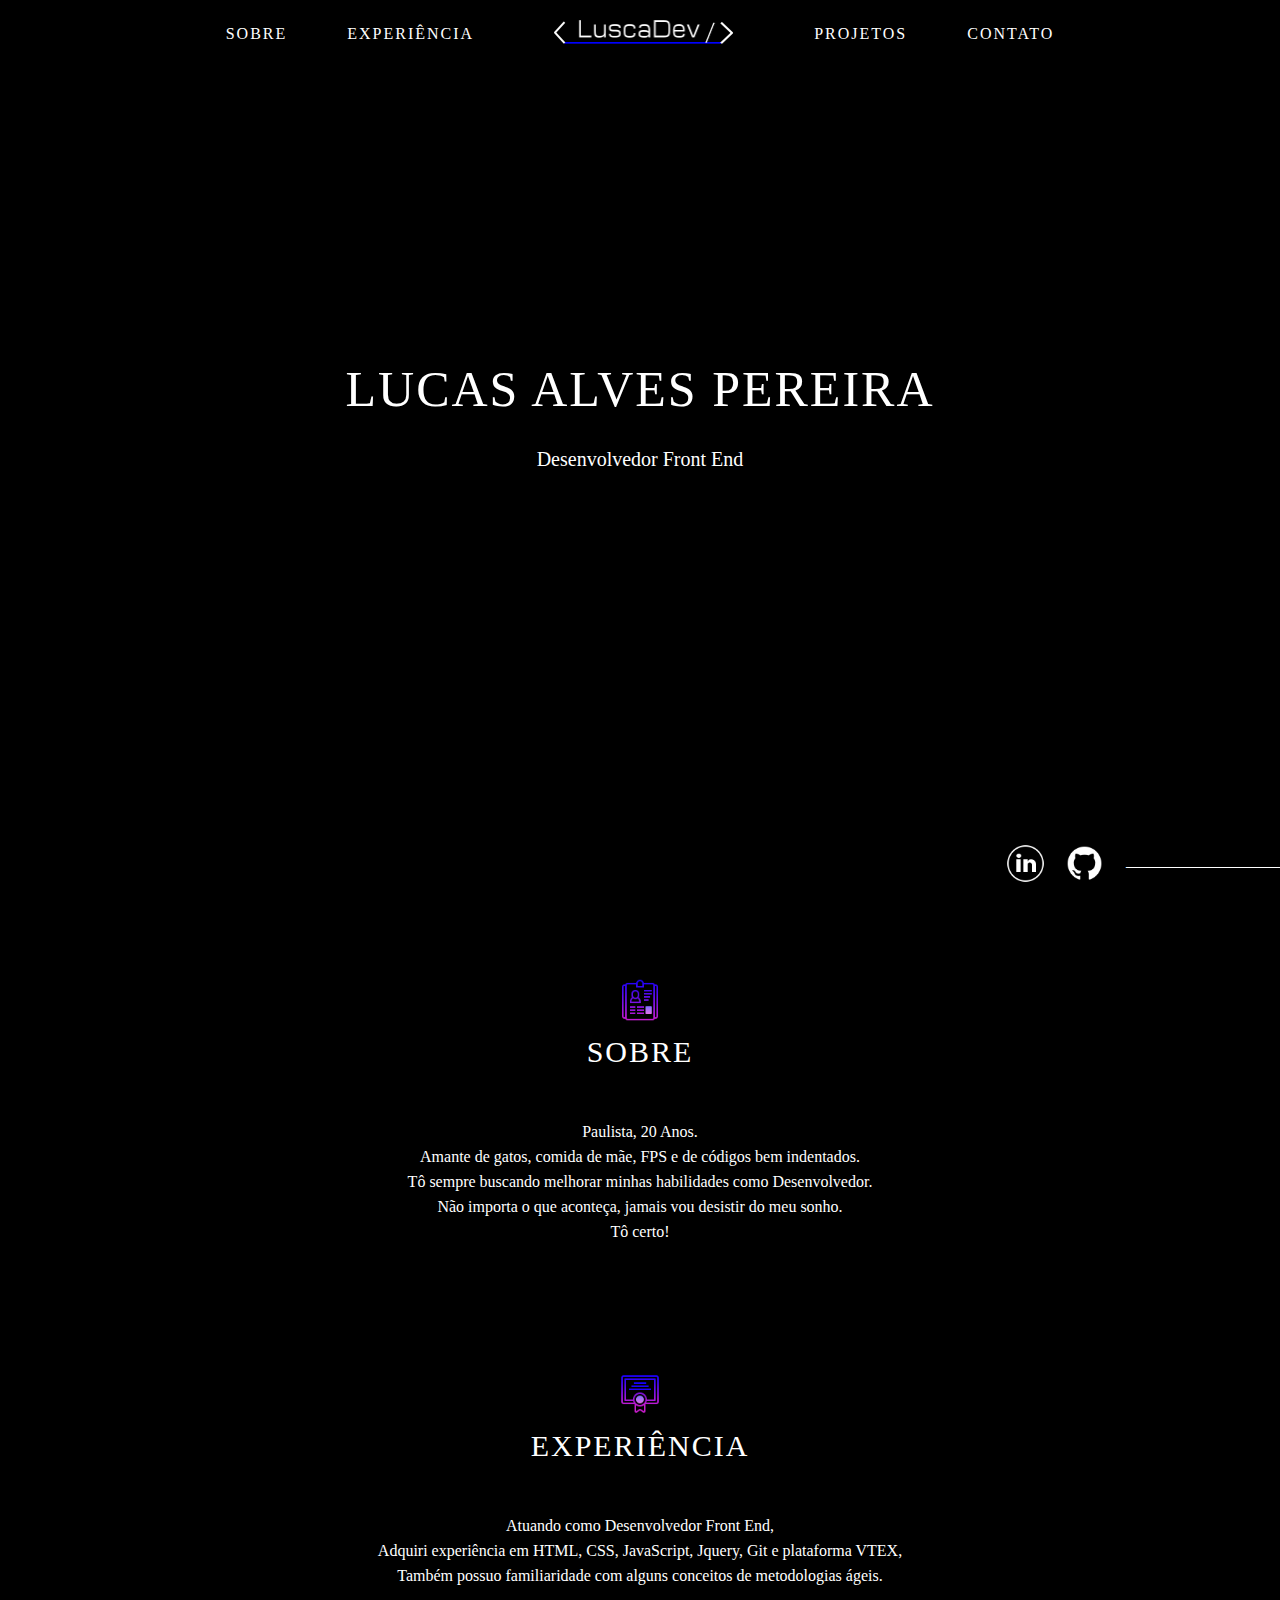
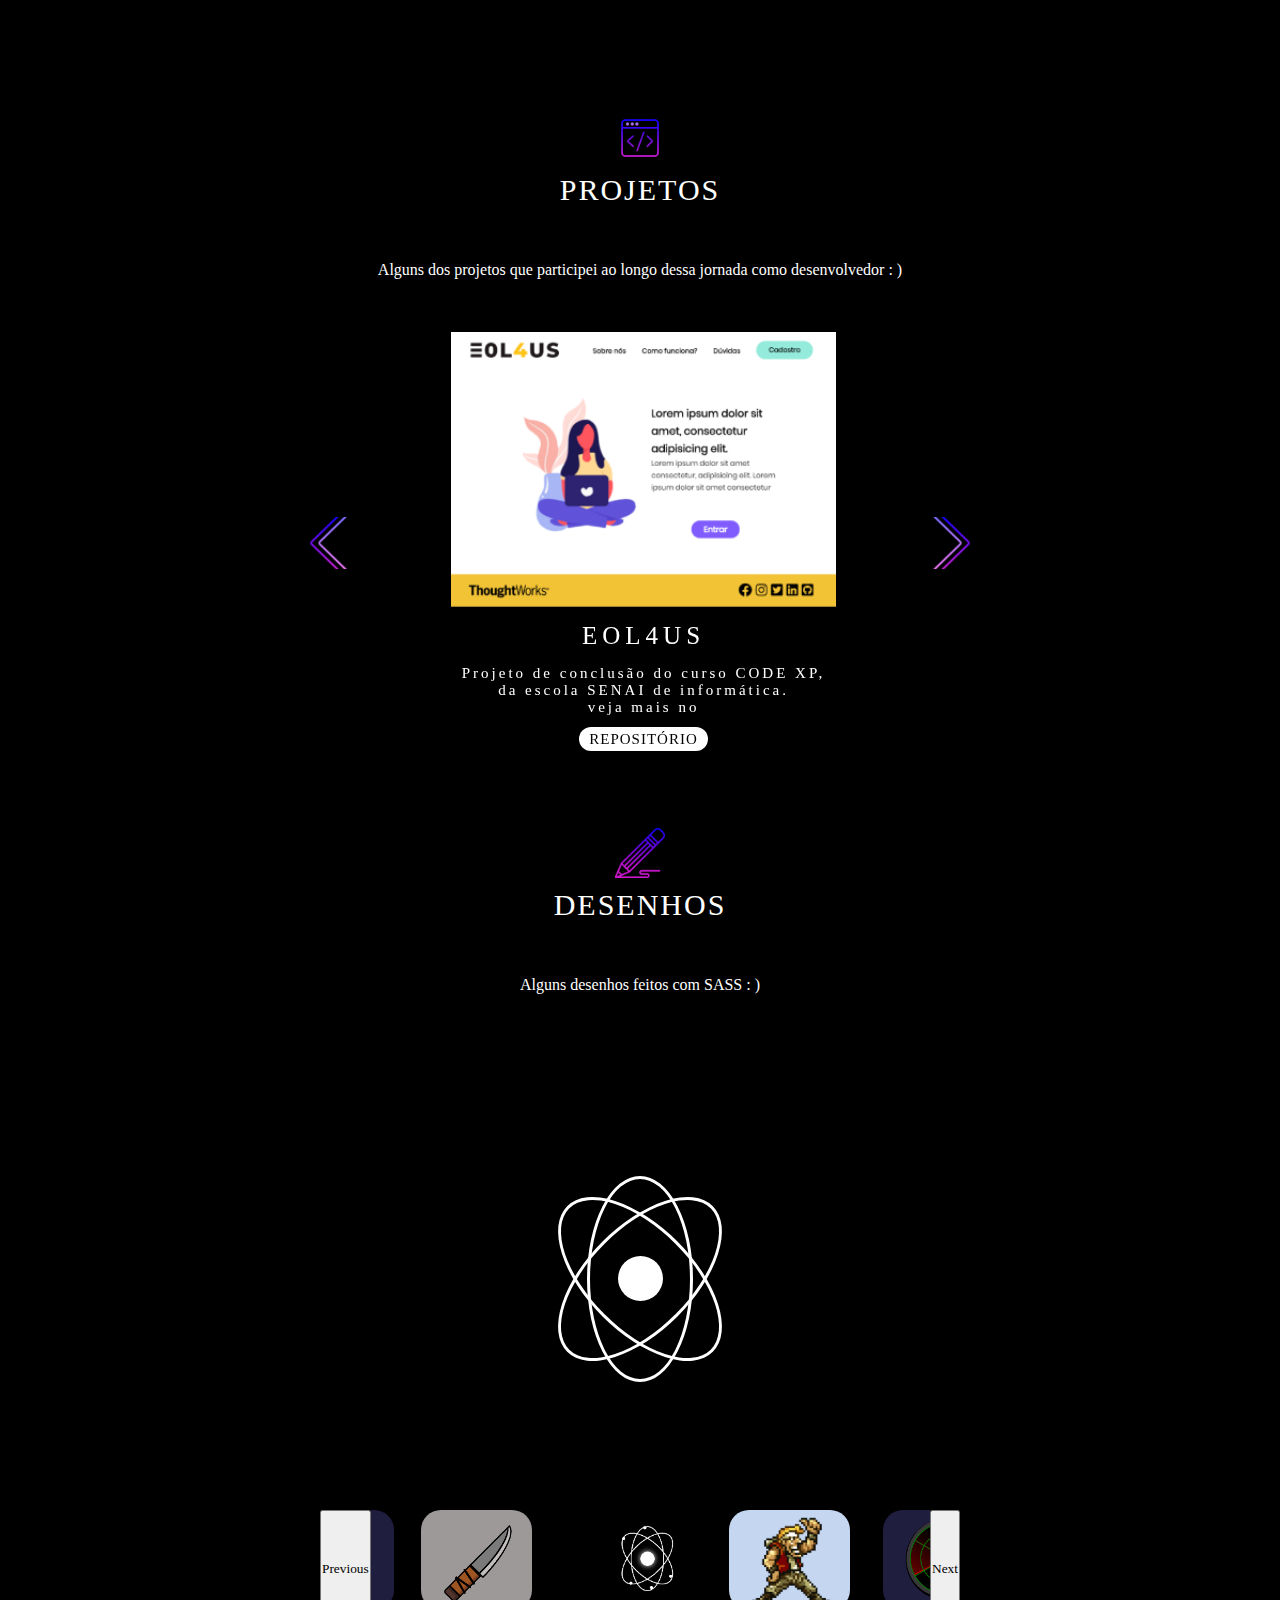
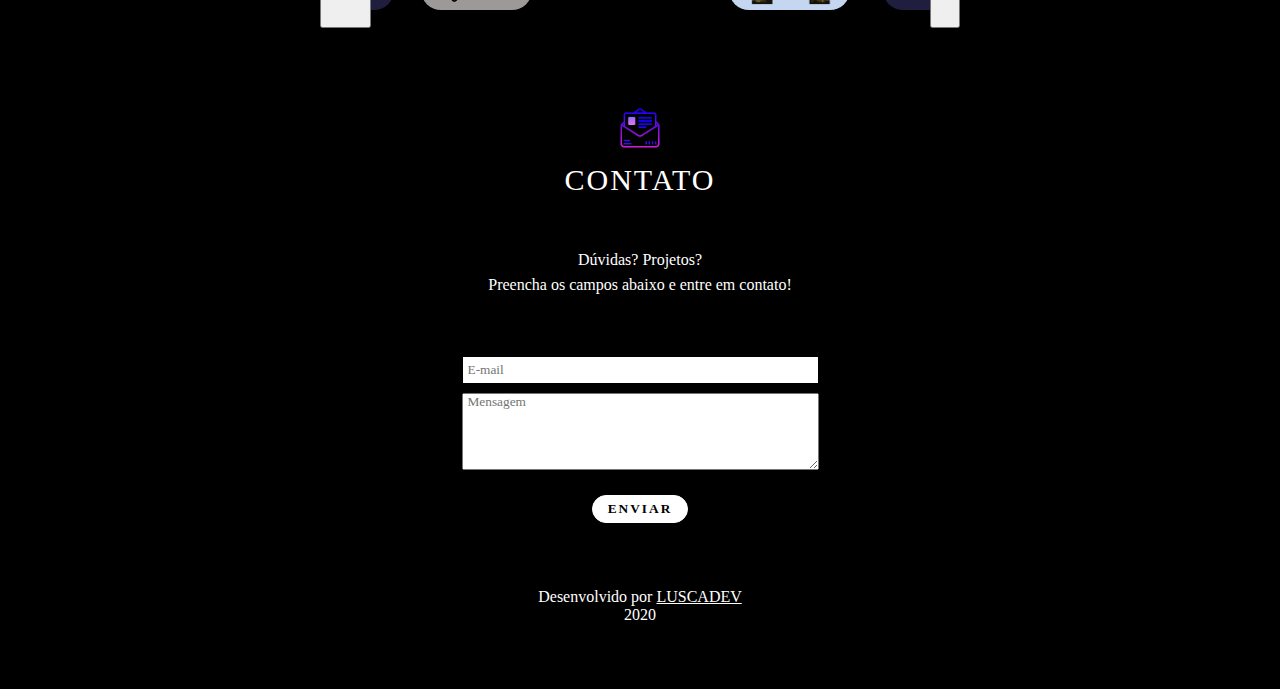
==== index.html @ 90d32cc7 "adding draw" ====
<!DOCTYPE html>
<html lang="pt-br">
<head>
    <meta charset="UTF-8">
    <meta name="viewport" content="width=device-width, initial-scale=1.0">
    <title>Luscadev</title>
    <link rel="stylesheet" type="text/css" href="assets/css/style.css">
    <link rel="stylesheet" type="text/css" href="assets/css/slick.css"/>

</head>
<body>
    <!-- Inicio header -->
    <header class="header">
        <nav class="header-nav">
            <a class="header-nav-text" href="#" onclick="scrollToElement()">sobre</a>
            <a class="header-nav-text" href="#" onclick="scrollToElement()">experiência</a>
            <a href="#"><img class="header-nav-img" src="assets/imgs/logo-LuscaDev.png" alt="logo" onclick="scrollToElement()"></a>
            <a class="header-nav-text" href="#" onclick="scrollToElement()">projetos </a>
            <a class="header-nav-text" href="#" onclick="scrollToElement()">contato</a>
        </nav>
    </header>

    <!-- Inicio main -->
    <section class="main">
        <span id="main-scroll"></span>
        <h1 class="main-title">lucas alves pereira</h1>
        <p class="main-subtitle">Desenvolvedor Front End</p>
        <div class="main-social">
            <a href="https://www.linkedin.com/in/lucas-alves-pereira/" target="_blank"><img class="main-social-icon" src="assets/imgs/icon-linkedin.png" alt=""></a>
            <a href="https://github.com/Luscalvesz" target="_blank"><img class="main-social-icon" src="assets/imgs/icon-github.png" alt=""></a>
        </div>
    </section>

    <!-- Inicio sobre-->
    <section class="sobre">
        <span id="sobre-scroll"></span>
        <img class="sobre-icon" src="assets/imgs/icon-sobre.png" alt="">
        <h3 class="sobre-title">Sobre</h3>
        <p class="sobre-text">Paulista, 20 Anos.<br>
            Amante de gatos, comida de mãe, FPS e de códigos bem indentados.<br>
            Tô sempre buscando melhorar minhas habilidades como Desenvolvedor.<br>
            Não importa o que aconteça, jamais vou desistir do meu sonho.<br>
            Tô certo!
        </p>

        <p class="sobre-html"></p>
        <p class="sobre-css"></p>
        <p class="sobre-javascript"></p>
        <p class="sobre-csgo"></p>
    </section>

    <!-- Inicio experiência-->
    <section class="exp">
        <span id="exp-scroll"></span>
        <img class="exp-icon" src="assets/imgs/icon-diploma.png" alt="">
        <h3 class="exp-title">Experiência</h3>
        <p class="exp-text">
            Atuando como Desenvolvedor Front End,<br>
            Adquiri experiência em HTML, CSS, JavaScript, Jquery, Git e plataforma VTEX,<br> 
            Também possuo familiaridade com alguns conceitos de metodologias ágeis.<br>
             
        </p>
    </section>

    <!-- Inicio projetos-->
    <section class="proj">
        <span id="proj-scroll"></span>
        <img class="proj-icon" src="assets/imgs/icon-projetos.png" alt="">
        <h3 class="proj-title">Projetos</h3>
        <p class="proj-text">
            Alguns dos projetos que participei ao longo dessa jornada como desenvolvedor : )              
        </p>
        <ul class="proj-carousel">
            <li class="proj-carousel-slide">
                <img class="proj-carousel-slide-img" src="assets/imgs/EOL4US.png" alt="">
                <h4 class="proj-carousel-slide-title">EOL4US</h4>
                <p class="proj-carousel-slide-description">
                    Projeto de conclusão do curso CODE XP, <br>
                    da escola SENAI de informática.<br>
                    veja mais no<br>
                    <a href="https://github.com/Luscalvesz/projeto-eol" target="_blank" class="proj-carousel-slide-link">repositório</a>
                </p>
                
            </li>
            <li class="proj-carousel-slide">
                <img class="proj-carousel-slide-img" src="assets/imgs/MIONA.png" alt="">
                <h4 class="proj-carousel-slide-title">MIONA</h4>
                <p class="proj-carousel-slide-description">
                    Uma vitrine,<br> 
                    feita exclsivavente para mostrar os meus gatos :)<br>
                    veja mais no:<br>
                    <a href="https://github.com/Luscalvesz/MIONA" target="_blank" class="proj-carousel-slide-link">repositório</a>
                </p>
                
            </li>

        </ul>
    </section>

    <!-- Inicio desenhos-->
    <section class="draw">
        <span id="draw-scroll"></span>
        <div class="draw-box">
            <img class="draw-box-icon" src="assets/imgs/icon-draw.png" alt="">
            <h3 class="draw-box-title">Desenhos</h3>
            <p class="draw-box-text">Alguns desenhos feitos com SASS : )</p>
        </div>
        
        <ul class="drawBox-carousel">
            <li class="drawBox-carousel-li">
                <div class="atom">
                    <div class="atom-circle one"></div>
                    <div class="atom-circle two"></div>
                    <div class="atom-circle three"></div>
                </div>            
            </li>
            <li class="drawBox-carousel-li"><img src="assets/imgs/drawMarco.png" alt=""></li>
            <li class="drawBox-carousel-li"><img src="assets/imgs/drawRadar.png" alt=""></li>
            <li class="drawBox-carousel-li"><img src="assets/imgs/drawKnife.png" alt=""></li>
        </ul>
        <ul class="draw-carousel">
            <li class="draw-carousel-slide">
                <img class="draw-carousel-slide-img" src="assets/imgs/drawAtomo.png" alt="">
                <h4 class="draw-carousel-slide-title">ATOMO</h4>
            </li>
            <li class="draw-carousel-slide">
                <img class="draw-carousel-slide-img" src="assets/imgs/drawMarco.png" alt="">
                <h4 class="draw-carousel-slide-title">MARCO - Metal Slug</h4>
            </li>
            <li class="draw-carousel-slide">
                <img class="draw-carousel-slide-img" src="assets/imgs/drawRadar.png" alt="">
                <h4 class="draw-carousel-slide-title">RADAR</h4>
            </li>
            <li class="draw-carousel-slide">
                <img class="draw-carousel-slide-img" src="assets/imgs/drawKnife.png" alt="">
                <h4 class="draw-carousel-slide-title">FACA</h4>
            </li>
            

        </ul>
        
    </section>

    <!-- Inicio contato-->
    <section class="ctto">
        <span id="ctto-scroll"></span>
        <img class="ctto-icon" src="assets/imgs/icon-email.png" alt="">
        <h3 class="ctto-title">Contato</h3>
        <p class="ctto-text">
            Dúvidas? Projetos?<br>
            Preencha os campos abaixo e entre em contato! 
        </p>
        <form class="ctto-form" action="">
            <input class="ctto-form-item" type="email" name="email" id="" placeholder="E-mail">
            <textarea class="ctto-form-item-msg" name="msg" id="mensagem" placeholder="Mensagem" ></textarea>
            <input class="ctto-form-item-button" type="submit" value="Enviar">
        </form>
    </section>

    <!-- Inicio footer -->
    <footer class="footer">
        <p class="footer-text">Desenvolvido por <a class="footer-text-link" href="#">Luscadev</a></p>
        <p class="footer-text">2020</p>
    </footer>


    <script type="text/javascript" src="./assets/js/jquery-3.5.1.min.js"></script>
    <script type="text/javascript" src="./assets/js/slick.min.js"></script>
    <script type="text/javascript" src="./assets/js/functions.js"></script>
</body>
</html>
---- assets/css/style.css ----
* {
  padding: 0;
  margin: 0;
  font-family: lato;
}

body {
  background: #000;
}

.header {
  position: fixed;
  width: 100%;
  background: #000;
  z-index: 5;
}

.header-nav {
  padding: 20px 0;
  display: -webkit-box;
  display: -ms-flexbox;
  display: flex;
  -webkit-box-pack: center;
      -ms-flex-pack: center;
          justify-content: center;
}

.header-nav-text {
  color: #fff;
  margin: 0 10px;
  text-transform: uppercase;
  text-decoration: none;
  padding: 5px 20px;
  letter-spacing: 2px;
}

.header-nav-text:hover {
  background-color: #fff;
  color: #000;
  border-radius: 20px;
  -webkit-transition: 0.5s;
  transition: 0.5s;
}

.header-nav-img {
  margin: 0 50px;
}

.main {
  display: -webkit-box;
  display: -ms-flexbox;
  display: flex;
  -webkit-box-orient: vertical;
  -webkit-box-direction: normal;
      -ms-flex-direction: column;
          flex-direction: column;
  -webkit-box-align: center;
      -ms-flex-align: center;
          align-items: center;
  height: 100vh;
  -webkit-box-pack: center;
      -ms-flex-pack: center;
          justify-content: center;
}

.main-social {
  position: absolute;
  bottom: 10px;
  right: 0;
}

.main-social-icon {
  width: 45px;
  margin: 0 5px;
  -webkit-transition: 0.5s;
  transition: 0.5s;
}

.main-social-icon:hover {
  -webkit-transform: scale(1.4);
          transform: scale(1.4);
}

.main-social:after {
  content: "______________________";
  color: white;
  letter-spacing: -1px;
  position: relative;
  bottom: 20px;
  margin-left: 10px;
}

.main-title {
  font-size: 50px;
  color: #fff;
  font-weight: 500;
  text-transform: uppercase;
  letter-spacing: 2px;
  position: relative;
  bottom: 50px;
  cursor: default;
}

.main-subtitle {
  font-size: 20px;
  color: #fff;
  position: relative;
  bottom: 20px;
  cursor: default;
}

.sobre, .exp, .proj, .ctto {
  display: -webkit-box;
  display: -ms-flexbox;
  display: flex;
  -webkit-box-align: center;
      -ms-flex-align: center;
          align-items: center;
  -webkit-box-orient: vertical;
  -webkit-box-direction: normal;
      -ms-flex-direction: column;
          flex-direction: column;
  -webkit-box-pack: center;
      -ms-flex-pack: center;
          justify-content: center;
  margin-top: 75px;
}

.sobre-title, .exp-title, .proj-title, .ctto-title {
  color: #fff;
  font-size: 30px;
  text-transform: uppercase;
  font-weight: 500;
  letter-spacing: 2px;
  -webkit-transition: 0.5s;
  transition: 0.5s;
  cursor: default;
}

.sobre-title:hover, .exp-title:hover, .proj-title:hover, .ctto-title:hover {
  letter-spacing: 10px;
}

.sobre-icon, .exp-icon, .proj-icon, .ctto-icon {
  margin-bottom: 10px;
  width: 50px;
}

.sobre-text, .exp-text, .proj-text, .ctto-text {
  color: #fff;
  text-align: center;
  line-height: 25px;
  margin: 50px 0;
}

.sobre-carousel, .exp-carousel, .proj-carousel, .ctto-carousel {
  width: 50%;
  text-align: -webkit-center;
  -webkit-box-align: center;
      -ms-flex-align: center;
          align-items: center;
}

.sobre-carousel .slick-prev, .exp-carousel .slick-prev, .proj-carousel .slick-prev, .ctto-carousel .slick-prev {
  font-size: 0;
  background: url(../imgs/icon-setaE.png) no-repeat;
  background-position: center;
  height: 65px;
  width: 185px;
  border: none;
  cursor: pointer;
  -webkit-transition: 0.5s;
  transition: 0.5s;
  position: relative;
  right: 10px;
  outline: none;
}

.sobre-carousel .slick-prev:hover, .exp-carousel .slick-prev:hover, .proj-carousel .slick-prev:hover, .ctto-carousel .slick-prev:hover {
  -webkit-transform: scale(1.2);
          transform: scale(1.2);
}

.sobre-carousel .slick-next, .exp-carousel .slick-next, .proj-carousel .slick-next, .ctto-carousel .slick-next {
  font-size: 0;
  background: url(../imgs/icon-setaD.png) no-repeat;
  background-position: center;
  height: 65px;
  width: 185px;
  border: none;
  cursor: pointer;
  -webkit-transition: 0.5s;
  transition: 0.5s;
  position: relative;
  left: 10px;
  outline: none;
}

.sobre-carousel .slick-next:hover, .exp-carousel .slick-next:hover, .proj-carousel .slick-next:hover, .ctto-carousel .slick-next:hover {
  -webkit-transform: scale(1.2);
          transform: scale(1.2);
}

.sobre-carousel-slide-img, .exp-carousel-slide-img, .proj-carousel-slide-img, .ctto-carousel-slide-img {
  height: 275px;
}

.sobre-carousel-slide-title, .exp-carousel-slide-title, .proj-carousel-slide-title, .ctto-carousel-slide-title {
  color: #fff;
  letter-spacing: 5px;
  font-size: 25px;
  margin: 15px 0;
  font-weight: 300;
}

.sobre-carousel-slide-description, .exp-carousel-slide-description, .proj-carousel-slide-description, .ctto-carousel-slide-description {
  color: #fff;
  letter-spacing: 3px;
  font-size: 15px;
  font-weight: 300;
  padding-bottom: 20px;
}

.sobre-carousel-slide-link, .exp-carousel-slide-link, .proj-carousel-slide-link, .ctto-carousel-slide-link {
  margin-top: 15px;
  border: none;
  background: #fff;
  padding: 4px 10px;
  border-radius: 20px;
  text-transform: uppercase;
  letter-spacing: 1px;
  -webkit-transition: 0.5s;
  transition: 0.5s;
  position: relative;
  top: 15px;
  color: #000;
  font-weight: 500;
  outline: none;
  -webkit-text-decoration-line: none;
          text-decoration-line: none;
  cursor: pointer;
}

.sobre-carousel-slide-link:hover, .exp-carousel-slide-link:hover, .proj-carousel-slide-link:hover, .ctto-carousel-slide-link:hover {
  letter-spacing: 3px;
}

.sobre-form, .exp-form, .proj-form, .ctto-form {
  display: -webkit-box;
  display: -ms-flexbox;
  display: flex;
  -webkit-box-orient: vertical;
  -webkit-box-direction: normal;
      -ms-flex-direction: column;
          flex-direction: column;
  -webkit-box-align: center;
      -ms-flex-align: center;
          align-items: center;
}

.sobre-form-item, .exp-form-item, .proj-form-item, .ctto-form-item {
  width: 350px;
  padding: 5px 0 5px 5px;
  margin: 10px 0;
  border: none;
}

.sobre-form-item-msg, .exp-form-item-msg, .proj-form-item-msg, .ctto-form-item-msg {
  width: 350px;
  padding-left: 5px;
  height: 75px;
  margin-bottom: 25px;
}

.sobre-form-item-button, .exp-form-item-button, .proj-form-item-button, .ctto-form-item-button {
  padding: 5px 15px;
  background: #fff;
  border: 1px solid #fff;
  text-transform: uppercase;
  letter-spacing: 2px;
  border-radius: 20px;
  cursor: pointer;
  -webkit-transition: 0.5s;
  transition: 0.5s;
  font-weight: 600;
}

.sobre-form-item-button:hover, .exp-form-item-button:hover, .proj-form-item-button:hover, .ctto-form-item-button:hover {
  letter-spacing: 5px;
}

.footer {
  display: -webkit-box;
  display: -ms-flexbox;
  display: flex;
  -webkit-box-orient: vertical;
  -webkit-box-direction: normal;
      -ms-flex-direction: column;
          flex-direction: column;
  -webkit-box-pack: center;
      -ms-flex-pack: center;
          justify-content: center;
  -webkit-box-align: center;
      -ms-flex-align: center;
          align-items: center;
  padding: 65px 0;
}

.footer-text {
  color: #fff;
}

.footer-text-link {
  color: #fff;
  text-transform: uppercase;
}

::-webkit-scrollbar {
  width: 6px;
}

::-webkit-scrollbar-track {
  background: #000;
}

::-webkit-scrollbar-thumb {
  background: #fff;
  -webkit-transition: 1.5s;
  transition: 1.5s;
  border-radius: 20px;
}

.draw {
  margin-top: 75px;
}

.draw-box {
  display: -webkit-box;
  display: -ms-flexbox;
  display: flex;
  -webkit-box-orient: vertical;
  -webkit-box-direction: normal;
      -ms-flex-direction: column;
          flex-direction: column;
  -webkit-box-pack: center;
      -ms-flex-pack: center;
          justify-content: center;
  -webkit-box-align: center;
      -ms-flex-align: center;
          align-items: center;
}

.draw-box-icon {
  margin-bottom: 10px;
  width: 50px;
}

.draw-box-title {
  color: #fff;
  font-size: 30px;
  text-transform: uppercase;
  font-weight: 500;
  letter-spacing: 2px;
  -webkit-transition: 0.5s;
  transition: 0.5s;
  cursor: default;
}

.draw-box-title:hover {
  letter-spacing: 10px;
}

.draw-box-text {
  color: #fff;
  text-align: center;
  line-height: 25px;
  margin: 50px 0;
}

.draw .drawBox-carousel-li {
  display: -webkit-box !important;
  display: -ms-flexbox !important;
  display: flex !important;
  -webkit-box-pack: center;
      -ms-flex-pack: center;
          justify-content: center;
  -webkit-box-align: center;
      -ms-flex-align: center;
          align-items: center;
  height: auto;
}

.draw-carousel {
  width: 50%;
  margin: 0 auto;
}

.draw-carousel-slide-img {
  height: 100px;
  border-radius: 20px;
}

.draw .atom {
  height: 45px;
  width: 45px;
  position: relative;
  display: -webkit-box;
  display: -ms-flexbox;
  display: flex;
  -webkit-box-pack: center;
      -ms-flex-pack: center;
          justify-content: center;
  -webkit-box-align: center;
      -ms-flex-align: center;
          align-items: center;
  background: white;
  border-radius: 50%;
  -webkit-animation: bounce 2.5s infinite, shine 5s infinite;
          animation: bounce 2.5s infinite, shine 5s infinite;
}

.draw .atom-circle {
  height: 200px;
  width: 100px;
  background: transparent;
  border-radius: 50%;
  border: 3px solid white;
  position: relative;
  display: -webkit-box;
  display: -ms-flexbox;
  display: flex;
  -webkit-box-pack: center;
      -ms-flex-pack: center;
          justify-content: center;
  -webkit-box-align: center;
      -ms-flex-align: center;
          align-items: center;
  position: absolute;
}

.draw .atom .one {
  -webkit-transform: rotate(0deg);
          transform: rotate(0deg);
}

.draw .atom .one::after {
  content: '';
  height: 10px;
  width: 10px;
  background: white;
  border-radius: 50%;
  position: relative;
  -webkit-animation: rotate 0.8s linear infinite;
          animation: rotate 0.8s linear infinite;
}

.draw .atom .one::before {
  content: '';
  height: 10px;
  width: 10px;
  background: white;
  border-radius: 50%;
  position: relative;
  -webkit-animation: rotate 0.7s linear infinite;
          animation: rotate 0.7s linear infinite;
}

.draw .atom .two {
  -webkit-transform: rotate(45deg);
          transform: rotate(45deg);
}

.draw .atom .two::after {
  content: '';
  height: 10px;
  width: 10px;
  background: white;
  border-radius: 50%;
  position: relative;
  -webkit-animation: rotate 0.7s linear infinite;
          animation: rotate 0.7s linear infinite;
}

.draw .atom .three {
  -webkit-transform: rotate(-45deg);
          transform: rotate(-45deg);
}

.draw .atom .three::after {
  content: '';
  height: 10px;
  width: 10px;
  background: white;
  border-radius: 50%;
  position: relative;
  -webkit-animation: rotate 0.8s linear infinite;
          animation: rotate 0.8s linear infinite;
}

.draw .atom .three::before {
  content: '';
  height: 10px;
  width: 10px;
  background: white;
  border-radius: 50%;
  position: relative;
  -webkit-animation: rotate 0.7s linear infinite;
          animation: rotate 0.7s linear infinite;
}

@-webkit-keyframes bounce {
  0% {
    top: 50px;
  }
  50% {
    top: 0;
  }
  100% {
    top: 50px;
  }
}

@keyframes bounce {
  0% {
    top: 50px;
  }
  50% {
    top: 0;
  }
  100% {
    top: 50px;
  }
}

@-webkit-keyframes shine {
  0% {
    -webkit-box-shadow: 0px 0px 8px 0px white;
            box-shadow: 0px 0px 8px 0px white;
  }
  50% {
    -webkit-box-shadow: 0px 0px 20px 0px white;
            box-shadow: 0px 0px 20px 0px white;
  }
  100% {
    -webkit-box-shadow: 0px 0px 8px 0px white;
            box-shadow: 0px 0px 8px 0px white;
  }
}

@keyframes shine {
  0% {
    -webkit-box-shadow: 0px 0px 8px 0px white;
            box-shadow: 0px 0px 8px 0px white;
  }
  50% {
    -webkit-box-shadow: 0px 0px 20px 0px white;
            box-shadow: 0px 0px 20px 0px white;
  }
  100% {
    -webkit-box-shadow: 0px 0px 8px 0px white;
            box-shadow: 0px 0px 8px 0px white;
  }
}

@-webkit-keyframes rotate {
  0% {
    right: -10%;
    top: 50%;
  }
  11% {
    right: -33%;
    top: 39%;
  }
  18% {
    right: -43%;
    top: 28%;
  }
  24% {
    right: -50%;
    top: 10%;
  }
  30% {
    right: -50%;
    top: -10%;
  }
  36% {
    right: -44%;
    top: -27%;
  }
  42% {
    right: -32%;
    top: -39%;
  }
  48% {
    right: -15%;
    top: -49%;
  }
  54% {
    right: 15%;
    top: -49%;
  }
  60% {
    right: 33%;
    top: -39%;
  }
  66% {
    right: 44%;
    top: -27%;
  }
  72% {
    right: 50%;
    top: -10%;
  }
  78% {
    right: 50%;
    top: 10%;
  }
  84% {
    right: 43%;
    top: 28%;
  }
  90% {
    right: 32%;
    top: 39%;
  }
  96% {
    right: 10%;
    top: 50%;
  }
}

@keyframes rotate {
  0% {
    right: -10%;
    top: 50%;
  }
  11% {
    right: -33%;
    top: 39%;
  }
  18% {
    right: -43%;
    top: 28%;
  }
  24% {
    right: -50%;
    top: 10%;
  }
  30% {
    right: -50%;
    top: -10%;
  }
  36% {
    right: -44%;
    top: -27%;
  }
  42% {
    right: -32%;
    top: -39%;
  }
  48% {
    right: -15%;
    top: -49%;
  }
  54% {
    right: 15%;
    top: -49%;
  }
  60% {
    right: 33%;
    top: -39%;
  }
  66% {
    right: 44%;
    top: -27%;
  }
  72% {
    right: 50%;
    top: -10%;
  }
  78% {
    right: 50%;
    top: 10%;
  }
  84% {
    right: 43%;
    top: 28%;
  }
  90% {
    right: 32%;
    top: 39%;
  }
  96% {
    right: 10%;
    top: 50%;
  }
}
/*# sourceMappingURL=style.css.map */
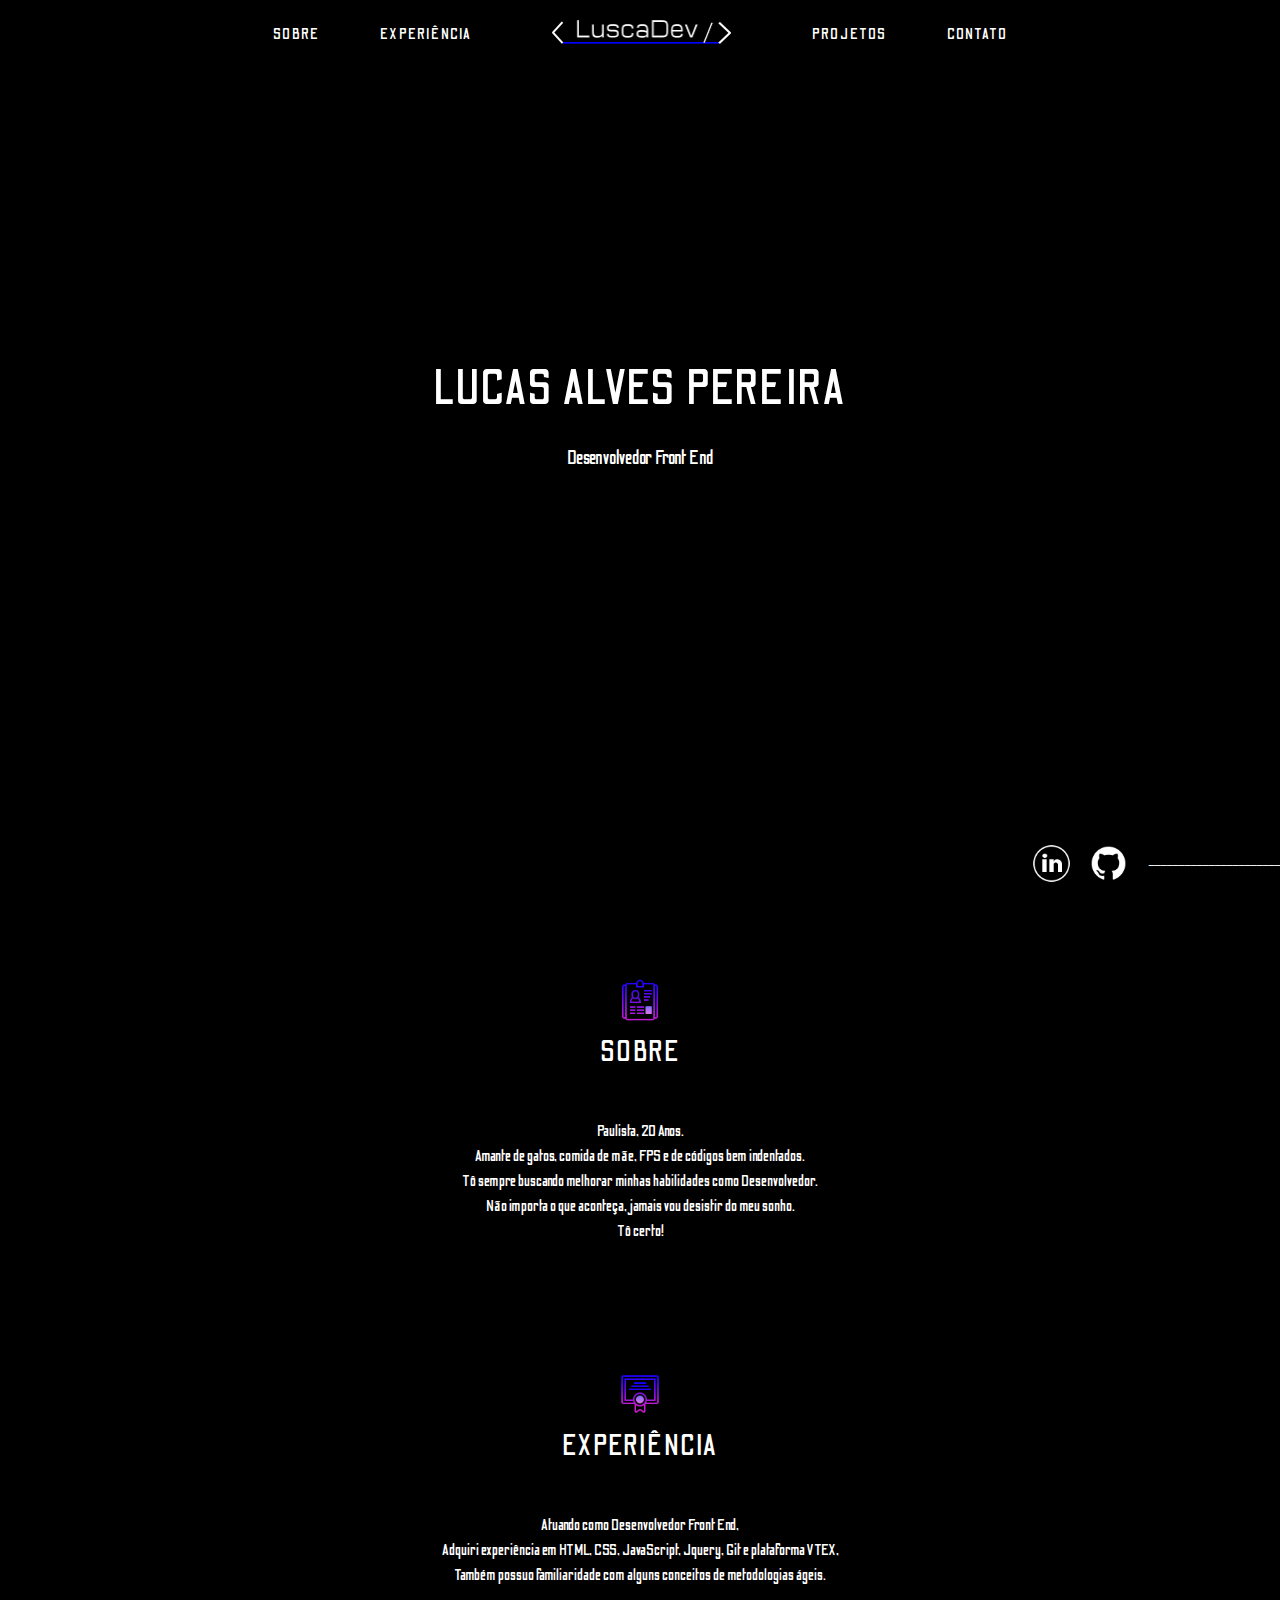
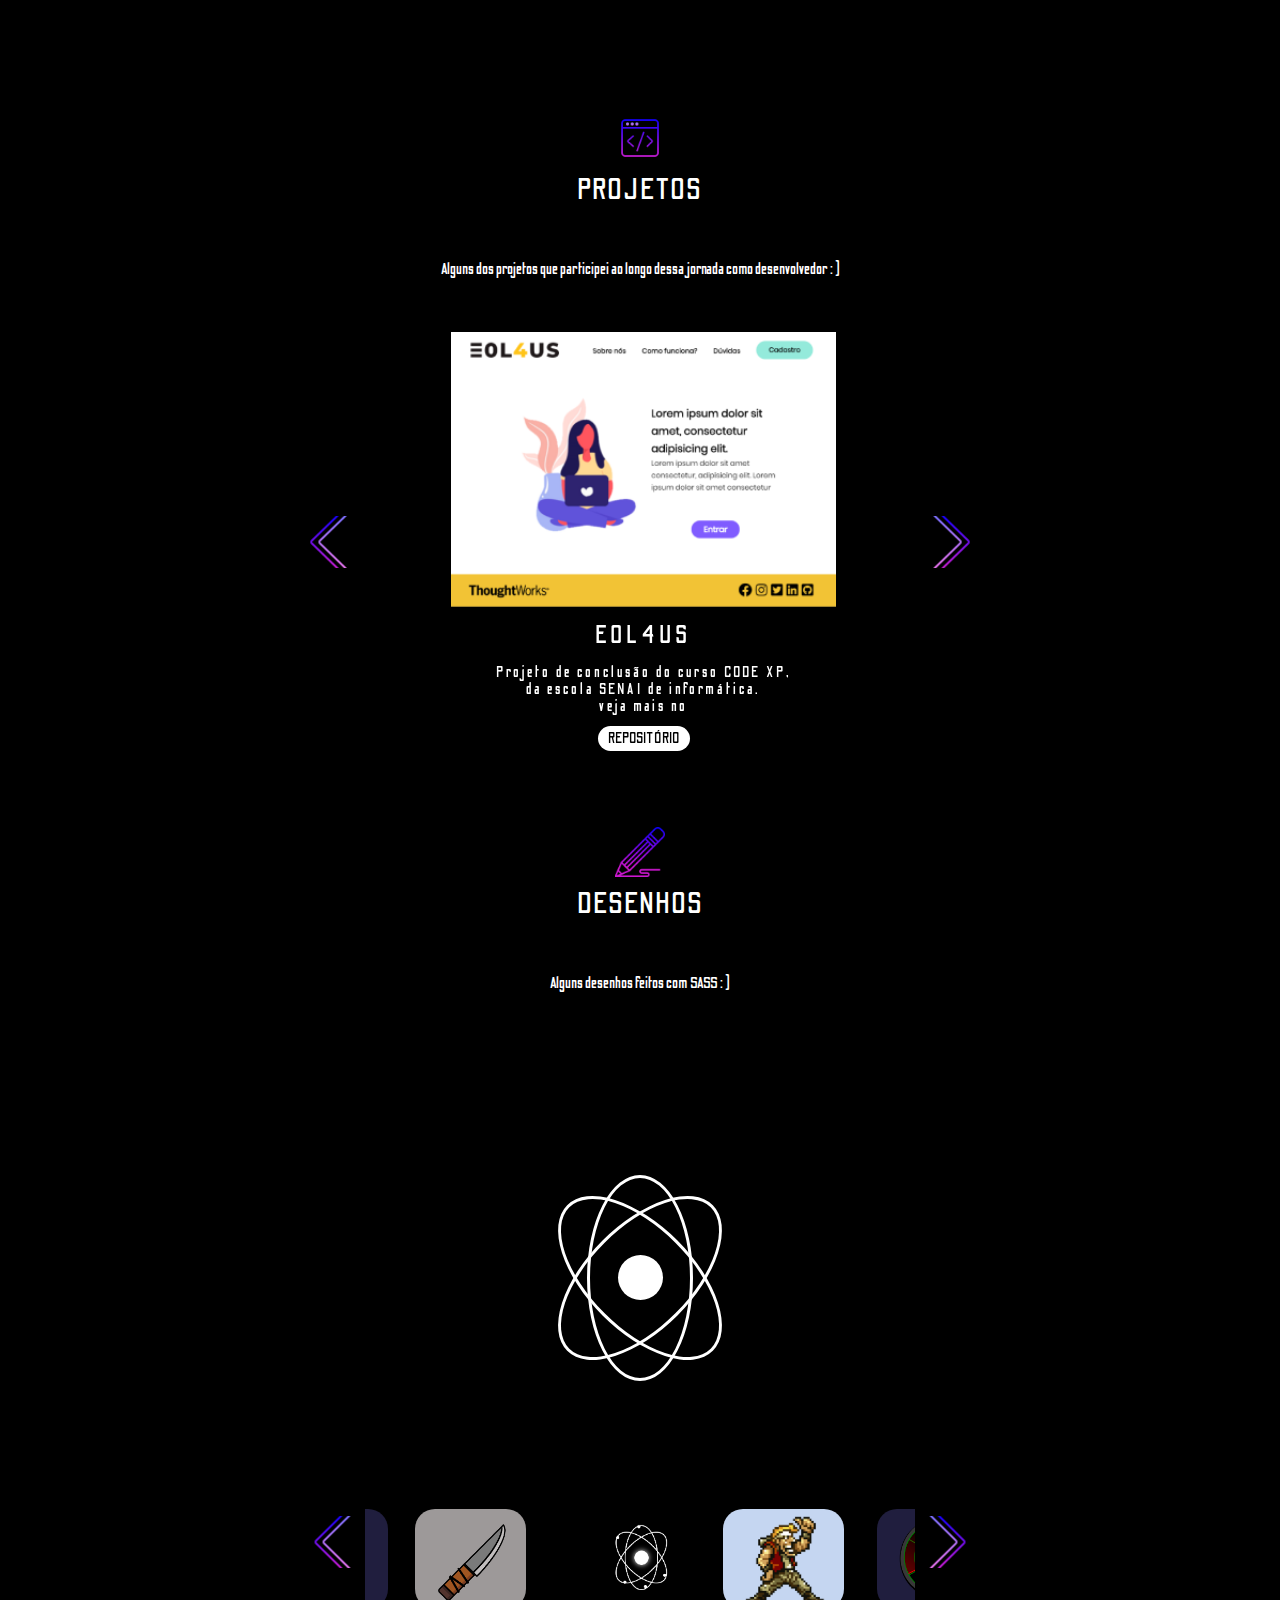
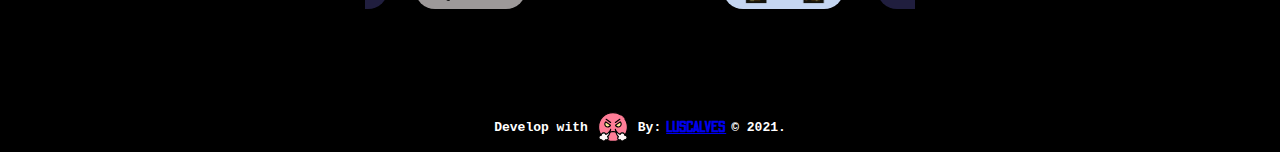
==== commit 99cf2b61: "changing ssome things" ====
--- a/index.html
+++ b/index.html
@@ -6,7 +6,9 @@
     <title>Luscadev</title>
     <link rel="stylesheet" type="text/css" href="assets/css/style.css">
     <link rel="stylesheet" type="text/css" href="assets/css/slick.css"/>
-
+    <link rel="stylesheet" type="text/css" href="assets/css/drawings.css"/>
+    <link rel="preconnect" href="https://fonts.gstatic.com">
+    <link href="https://fonts.googleapis.com/css2?family=Odibee+Sans&display=swap" rel="stylesheet">
 </head>
 <body>
     <!-- Inicio header -->
@@ -98,42 +100,42 @@
     </section>
 
     <!-- Inicio desenhos-->
-    <section class="draw">
-        <span id="draw-scroll"></span>
-        <div class="draw-box">
-            <img class="draw-box-icon" src="assets/imgs/icon-draw.png" alt="">
-            <h3 class="draw-box-title">Desenhos</h3>
-            <p class="draw-box-text">Alguns desenhos feitos com SASS : )</p>
+    <section class="drawings">
+        <span id="drawings-scroll"></span>
+        <div class="drawings-box">
+            <img class="drawings-box-icon" src="assets/imgs/icon-drawings.png" alt="">
+            <h3 class="drawings-box-title">Desenhos</h3>
+            <p class="drawings-box-text">Alguns desenhos feitos com SASS : )</p>
         </div>
         
-        <ul class="drawBox-carousel">
-            <li class="drawBox-carousel-li">
+        <ul class="drawingsBox-carousel">
+            <li class="drawingsBox-carousel-li">
                 <div class="atom">
                     <div class="atom-circle one"></div>
                     <div class="atom-circle two"></div>
                     <div class="atom-circle three"></div>
                 </div>            
             </li>
-            <li class="drawBox-carousel-li"><img src="assets/imgs/drawMarco.png" alt=""></li>
-            <li class="drawBox-carousel-li"><img src="assets/imgs/drawRadar.png" alt=""></li>
-            <li class="drawBox-carousel-li"><img src="assets/imgs/drawKnife.png" alt=""></li>
+            <li class="drawingsBox-carousel-li"><img src="assets/imgs/drawingsMarco.png" alt=""></li>
+            <li class="drawingsBox-carousel-li"><img src="assets/imgs/drawingsRadar.png" alt=""></li>
+            <li class="drawingsBox-carousel-li"><img src="assets/imgs/drawingsKnife.png" alt=""></li>
         </ul>
-        <ul class="draw-carousel">
-            <li class="draw-carousel-slide">
-                <img class="draw-carousel-slide-img" src="assets/imgs/drawAtomo.png" alt="">
-                <h4 class="draw-carousel-slide-title">ATOMO</h4>
+        <ul class="drawings-carousel">
+            <li class="drawings-carousel-slide">
+                <img class="drawings-carousel-slide-img" src="assets/imgs/drawingsAtomo.png" alt="">
+                <h4 class="drawings-carousel-slide-title">ATOMO</h4>
             </li>
-            <li class="draw-carousel-slide">
-                <img class="draw-carousel-slide-img" src="assets/imgs/drawMarco.png" alt="">
-                <h4 class="draw-carousel-slide-title">MARCO - Metal Slug</h4>
+            <li class="drawings-carousel-slide">
+                <img class="drawings-carousel-slide-img" src="assets/imgs/drawingsMarco.png" alt="">
+                <h4 class="drawings-carousel-slide-title">MARCO - Metal Slug</h4>
             </li>
-            <li class="draw-carousel-slide">
-                <img class="draw-carousel-slide-img" src="assets/imgs/drawRadar.png" alt="">
-                <h4 class="draw-carousel-slide-title">RADAR</h4>
+            <li class="drawings-carousel-slide">
+                <img class="drawings-carousel-slide-img" src="assets/imgs/drawingsRadar.png" alt="">
+                <h4 class="drawings-carousel-slide-title">RADAR</h4>
             </li>
-            <li class="draw-carousel-slide">
-                <img class="draw-carousel-slide-img" src="assets/imgs/drawKnife.png" alt="">
-                <h4 class="draw-carousel-slide-title">FACA</h4>
+            <li class="drawings-carousel-slide">
+                <img class="drawings-carousel-slide-img" src="assets/imgs/drawingsKnife.png" alt="">
+                <h4 class="drawings-carousel-slide-title">FACA</h4>
             </li>
             
 
@@ -142,7 +144,7 @@
     </section>
 
     <!-- Inicio contato-->
-    <section class="ctto">
+    <!-- <section class="ctto">
         <span id="ctto-scroll"></span>
         <img class="ctto-icon" src="assets/imgs/icon-email.png" alt="">
         <h3 class="ctto-title">Contato</h3>
@@ -155,13 +157,13 @@
             <textarea class="ctto-form-item-msg" name="msg" id="mensagem" placeholder="Mensagem" ></textarea>
             <input class="ctto-form-item-button" type="submit" value="Enviar">
         </form>
-    </section>
+    </section> -->
 
     <!-- Inicio footer -->
     <footer class="footer">
-        <p class="footer-text">Desenvolvido por <a class="footer-text-link" href="#">Luscadev</a></p>
-        <p class="footer-text">2020</p>
-    </footer>
+        <h4 class="footer-dev">Develop with <img class="footer-dev-img" src="./assets/imgs/angry.svg">By: <a target="_blank"
+            href="https://github.com/Luscalvesz">LUSCALVES</a> © 2021.</h4>
+      </footer>
 
 
     <script type="text/javascript" src="./assets/js/jquery-3.5.1.min.js"></script>
--- a/assets/css/style.css
+++ b/assets/css/style.css
@@ -1,7 +1,7 @@
 * {
   padding: 0;
   margin: 0;
-  font-family: lato;
+  font-family: 'Odibee Sans', cursive;
 }
 
 body {
@@ -293,26 +293,36 @@
   display: -webkit-box;
   display: -ms-flexbox;
   display: flex;
-  -webkit-box-orient: vertical;
-  -webkit-box-direction: normal;
-      -ms-flex-direction: column;
-          flex-direction: column;
   -webkit-box-pack: center;
       -ms-flex-pack: center;
           justify-content: center;
-  -webkit-box-align: center;
-      -ms-flex-align: center;
-          align-items: center;
-  padding: 65px 0;
-}
-
-.footer-text {
-  color: #fff;
-}
-
-.footer-text-link {
-  color: #fff;
-  text-transform: uppercase;
+  margin-top: 10px;
+  -webkit-box-align: center;
+      -ms-flex-align: center;
+          align-items: center;
+  background: black;
+  width: 100%;
+  padding: 10px 0;
+}
+
+.footer-dev {
+  color: white;
+  display: -webkit-box;
+  display: -ms-flexbox;
+  display: flex;
+  -webkit-box-align: center;
+      -ms-flex-align: center;
+          align-items: center;
+  font-family: monospace;
+}
+
+.footer-dev-img {
+  width: 30px;
+  margin: 0 10px;
+}
+
+.footer-dev a {
+  margin: 0 5px;
 }
 
 ::-webkit-scrollbar {
@@ -329,370 +339,4 @@
   transition: 1.5s;
   border-radius: 20px;
 }
-
-.draw {
-  margin-top: 75px;
-}
-
-.draw-box {
-  display: -webkit-box;
-  display: -ms-flexbox;
-  display: flex;
-  -webkit-box-orient: vertical;
-  -webkit-box-direction: normal;
-      -ms-flex-direction: column;
-          flex-direction: column;
-  -webkit-box-pack: center;
-      -ms-flex-pack: center;
-          justify-content: center;
-  -webkit-box-align: center;
-      -ms-flex-align: center;
-          align-items: center;
-}
-
-.draw-box-icon {
-  margin-bottom: 10px;
-  width: 50px;
-}
-
-.draw-box-title {
-  color: #fff;
-  font-size: 30px;
-  text-transform: uppercase;
-  font-weight: 500;
-  letter-spacing: 2px;
-  -webkit-transition: 0.5s;
-  transition: 0.5s;
-  cursor: default;
-}
-
-.draw-box-title:hover {
-  letter-spacing: 10px;
-}
-
-.draw-box-text {
-  color: #fff;
-  text-align: center;
-  line-height: 25px;
-  margin: 50px 0;
-}
-
-.draw .drawBox-carousel-li {
-  display: -webkit-box !important;
-  display: -ms-flexbox !important;
-  display: flex !important;
-  -webkit-box-pack: center;
-      -ms-flex-pack: center;
-          justify-content: center;
-  -webkit-box-align: center;
-      -ms-flex-align: center;
-          align-items: center;
-  height: auto;
-}
-
-.draw-carousel {
-  width: 50%;
-  margin: 0 auto;
-}
-
-.draw-carousel-slide-img {
-  height: 100px;
-  border-radius: 20px;
-}
-
-.draw .atom {
-  height: 45px;
-  width: 45px;
-  position: relative;
-  display: -webkit-box;
-  display: -ms-flexbox;
-  display: flex;
-  -webkit-box-pack: center;
-      -ms-flex-pack: center;
-          justify-content: center;
-  -webkit-box-align: center;
-      -ms-flex-align: center;
-          align-items: center;
-  background: white;
-  border-radius: 50%;
-  -webkit-animation: bounce 2.5s infinite, shine 5s infinite;
-          animation: bounce 2.5s infinite, shine 5s infinite;
-}
-
-.draw .atom-circle {
-  height: 200px;
-  width: 100px;
-  background: transparent;
-  border-radius: 50%;
-  border: 3px solid white;
-  position: relative;
-  display: -webkit-box;
-  display: -ms-flexbox;
-  display: flex;
-  -webkit-box-pack: center;
-      -ms-flex-pack: center;
-          justify-content: center;
-  -webkit-box-align: center;
-      -ms-flex-align: center;
-          align-items: center;
-  position: absolute;
-}
-
-.draw .atom .one {
-  -webkit-transform: rotate(0deg);
-          transform: rotate(0deg);
-}
-
-.draw .atom .one::after {
-  content: '';
-  height: 10px;
-  width: 10px;
-  background: white;
-  border-radius: 50%;
-  position: relative;
-  -webkit-animation: rotate 0.8s linear infinite;
-          animation: rotate 0.8s linear infinite;
-}
-
-.draw .atom .one::before {
-  content: '';
-  height: 10px;
-  width: 10px;
-  background: white;
-  border-radius: 50%;
-  position: relative;
-  -webkit-animation: rotate 0.7s linear infinite;
-          animation: rotate 0.7s linear infinite;
-}
-
-.draw .atom .two {
-  -webkit-transform: rotate(45deg);
-          transform: rotate(45deg);
-}
-
-.draw .atom .two::after {
-  content: '';
-  height: 10px;
-  width: 10px;
-  background: white;
-  border-radius: 50%;
-  position: relative;
-  -webkit-animation: rotate 0.7s linear infinite;
-          animation: rotate 0.7s linear infinite;
-}
-
-.draw .atom .three {
-  -webkit-transform: rotate(-45deg);
-          transform: rotate(-45deg);
-}
-
-.draw .atom .three::after {
-  content: '';
-  height: 10px;
-  width: 10px;
-  background: white;
-  border-radius: 50%;
-  position: relative;
-  -webkit-animation: rotate 0.8s linear infinite;
-          animation: rotate 0.8s linear infinite;
-}
-
-.draw .atom .three::before {
-  content: '';
-  height: 10px;
-  width: 10px;
-  background: white;
-  border-radius: 50%;
-  position: relative;
-  -webkit-animation: rotate 0.7s linear infinite;
-          animation: rotate 0.7s linear infinite;
-}
-
-@-webkit-keyframes bounce {
-  0% {
-    top: 50px;
-  }
-  50% {
-    top: 0;
-  }
-  100% {
-    top: 50px;
-  }
-}
-
-@keyframes bounce {
-  0% {
-    top: 50px;
-  }
-  50% {
-    top: 0;
-  }
-  100% {
-    top: 50px;
-  }
-}
-
-@-webkit-keyframes shine {
-  0% {
-    -webkit-box-shadow: 0px 0px 8px 0px white;
-            box-shadow: 0px 0px 8px 0px white;
-  }
-  50% {
-    -webkit-box-shadow: 0px 0px 20px 0px white;
-            box-shadow: 0px 0px 20px 0px white;
-  }
-  100% {
-    -webkit-box-shadow: 0px 0px 8px 0px white;
-            box-shadow: 0px 0px 8px 0px white;
-  }
-}
-
-@keyframes shine {
-  0% {
-    -webkit-box-shadow: 0px 0px 8px 0px white;
-            box-shadow: 0px 0px 8px 0px white;
-  }
-  50% {
-    -webkit-box-shadow: 0px 0px 20px 0px white;
-            box-shadow: 0px 0px 20px 0px white;
-  }
-  100% {
-    -webkit-box-shadow: 0px 0px 8px 0px white;
-            box-shadow: 0px 0px 8px 0px white;
-  }
-}
-
-@-webkit-keyframes rotate {
-  0% {
-    right: -10%;
-    top: 50%;
-  }
-  11% {
-    right: -33%;
-    top: 39%;
-  }
-  18% {
-    right: -43%;
-    top: 28%;
-  }
-  24% {
-    right: -50%;
-    top: 10%;
-  }
-  30% {
-    right: -50%;
-    top: -10%;
-  }
-  36% {
-    right: -44%;
-    top: -27%;
-  }
-  42% {
-    right: -32%;
-    top: -39%;
-  }
-  48% {
-    right: -15%;
-    top: -49%;
-  }
-  54% {
-    right: 15%;
-    top: -49%;
-  }
-  60% {
-    right: 33%;
-    top: -39%;
-  }
-  66% {
-    right: 44%;
-    top: -27%;
-  }
-  72% {
-    right: 50%;
-    top: -10%;
-  }
-  78% {
-    right: 50%;
-    top: 10%;
-  }
-  84% {
-    right: 43%;
-    top: 28%;
-  }
-  90% {
-    right: 32%;
-    top: 39%;
-  }
-  96% {
-    right: 10%;
-    top: 50%;
-  }
-}
-
-@keyframes rotate {
-  0% {
-    right: -10%;
-    top: 50%;
-  }
-  11% {
-    right: -33%;
-    top: 39%;
-  }
-  18% {
-    right: -43%;
-    top: 28%;
-  }
-  24% {
-    right: -50%;
-    top: 10%;
-  }
-  30% {
-    right: -50%;
-    top: -10%;
-  }
-  36% {
-    right: -44%;
-    top: -27%;
-  }
-  42% {
-    right: -32%;
-    top: -39%;
-  }
-  48% {
-    right: -15%;
-    top: -49%;
-  }
-  54% {
-    right: 15%;
-    top: -49%;
-  }
-  60% {
-    right: 33%;
-    top: -39%;
-  }
-  66% {
-    right: 44%;
-    top: -27%;
-  }
-  72% {
-    right: 50%;
-    top: -10%;
-  }
-  78% {
-    right: 50%;
-    top: 10%;
-  }
-  84% {
-    right: 43%;
-    top: 28%;
-  }
-  90% {
-    right: 32%;
-    top: 39%;
-  }
-  96% {
-    right: 10%;
-    top: 50%;
-  }
-}
 /*# sourceMappingURL=style.css.map */--- a/assets/css/drawings.css
+++ b/assets/css/drawings.css
@@ -0,0 +1,410 @@
+.drawings {
+  margin: 75px 0;
+}
+
+.drawings-box {
+  display: -webkit-box;
+  display: -ms-flexbox;
+  display: flex;
+  -webkit-box-orient: vertical;
+  -webkit-box-direction: normal;
+      -ms-flex-direction: column;
+          flex-direction: column;
+  -webkit-box-pack: center;
+      -ms-flex-pack: center;
+          justify-content: center;
+  -webkit-box-align: center;
+      -ms-flex-align: center;
+          align-items: center;
+}
+
+.drawings-box-icon {
+  margin-bottom: 10px;
+  width: 50px;
+}
+
+.drawings-box-title {
+  color: #fff;
+  font-size: 30px;
+  text-transform: uppercase;
+  font-weight: 500;
+  letter-spacing: 2px;
+  -webkit-transition: 0.5s;
+  transition: 0.5s;
+  cursor: default;
+}
+
+.drawings-box-title:hover {
+  letter-spacing: 10px;
+}
+
+.drawings-box-text {
+  color: #fff;
+  text-align: center;
+  line-height: 25px;
+  margin: 50px 0;
+}
+
+.drawings .drawingsBox-carousel-li {
+  display: -webkit-box !important;
+  display: -ms-flexbox !important;
+  display: flex !important;
+  -webkit-box-pack: center;
+      -ms-flex-pack: center;
+          justify-content: center;
+  -webkit-box-align: center;
+      -ms-flex-align: center;
+          align-items: center;
+  height: auto;
+}
+
+.drawings .drawingsBox-carousel-li-slide-img {
+  border-radius: 20px;
+}
+
+.drawings-carousel {
+  width: 50%;
+  margin: 0 auto;
+}
+
+.drawings-carousel-slide-img {
+  height: 100px;
+  border-radius: 20px;
+}
+
+.drawings-carousel .slick-prev {
+  font-size: 0;
+  background: url(../imgs/icon-setaE.png) no-repeat;
+  background-position: center;
+  height: 65px;
+  width: 185px;
+  border: none;
+  cursor: pointer;
+  -webkit-transition: 0.5s;
+  transition: 0.5s;
+  position: relative;
+  right: 10px;
+  outline: none;
+}
+
+.drawings-carousel .slick-prev:hover {
+  -webkit-transform: scale(1.2);
+          transform: scale(1.2);
+}
+
+.drawings-carousel .slick-next {
+  font-size: 0;
+  background: url(../imgs/icon-setaD.png) no-repeat;
+  background-position: center;
+  height: 65px;
+  width: 185px;
+  border: none;
+  cursor: pointer;
+  -webkit-transition: 0.5s;
+  transition: 0.5s;
+  position: relative;
+  left: 10px;
+  outline: none;
+}
+
+.drawings-carousel .slick-next:hover {
+  -webkit-transform: scale(1.2);
+          transform: scale(1.2);
+}
+
+.drawings .atom {
+  height: 45px;
+  width: 45px;
+  position: relative;
+  display: -webkit-box;
+  display: -ms-flexbox;
+  display: flex;
+  -webkit-box-pack: center;
+      -ms-flex-pack: center;
+          justify-content: center;
+  -webkit-box-align: center;
+      -ms-flex-align: center;
+          align-items: center;
+  background: white;
+  border-radius: 50%;
+  -webkit-animation: bounce 2.5s infinite, shine 5s infinite;
+          animation: bounce 2.5s infinite, shine 5s infinite;
+}
+
+.drawings .atom-circle {
+  height: 200px;
+  width: 100px;
+  background: transparent;
+  border-radius: 50%;
+  border: 3px solid white;
+  position: relative;
+  display: -webkit-box;
+  display: -ms-flexbox;
+  display: flex;
+  -webkit-box-pack: center;
+      -ms-flex-pack: center;
+          justify-content: center;
+  -webkit-box-align: center;
+      -ms-flex-align: center;
+          align-items: center;
+  position: absolute;
+}
+
+.drawings .atom .one {
+  -webkit-transform: rotate(0deg);
+          transform: rotate(0deg);
+}
+
+.drawings .atom .one::after {
+  content: '';
+  height: 10px;
+  width: 10px;
+  background: white;
+  border-radius: 50%;
+  position: relative;
+  -webkit-animation: rotate 0.8s linear infinite;
+          animation: rotate 0.8s linear infinite;
+}
+
+.drawings .atom .one::before {
+  content: '';
+  height: 10px;
+  width: 10px;
+  background: white;
+  border-radius: 50%;
+  position: relative;
+  -webkit-animation: rotate 0.7s linear infinite;
+          animation: rotate 0.7s linear infinite;
+}
+
+.drawings .atom .two {
+  -webkit-transform: rotate(45deg);
+          transform: rotate(45deg);
+}
+
+.drawings .atom .two::after {
+  content: '';
+  height: 10px;
+  width: 10px;
+  background: white;
+  border-radius: 50%;
+  position: relative;
+  -webkit-animation: rotate 0.7s linear infinite;
+          animation: rotate 0.7s linear infinite;
+}
+
+.drawings .atom .three {
+  -webkit-transform: rotate(-45deg);
+          transform: rotate(-45deg);
+}
+
+.drawings .atom .three::after {
+  content: '';
+  height: 10px;
+  width: 10px;
+  background: white;
+  border-radius: 50%;
+  position: relative;
+  -webkit-animation: rotate 0.8s linear infinite;
+          animation: rotate 0.8s linear infinite;
+}
+
+.drawings .atom .three::before {
+  content: '';
+  height: 10px;
+  width: 10px;
+  background: white;
+  border-radius: 50%;
+  position: relative;
+  -webkit-animation: rotate 0.7s linear infinite;
+          animation: rotate 0.7s linear infinite;
+}
+
+@-webkit-keyframes bounce {
+  0% {
+    top: 50px;
+  }
+  50% {
+    top: 0;
+  }
+  100% {
+    top: 50px;
+  }
+}
+
+@keyframes bounce {
+  0% {
+    top: 50px;
+  }
+  50% {
+    top: 0;
+  }
+  100% {
+    top: 50px;
+  }
+}
+
+@-webkit-keyframes shine {
+  0% {
+    -webkit-box-shadow: 0px 0px 8px 0px white;
+            box-shadow: 0px 0px 8px 0px white;
+  }
+  50% {
+    -webkit-box-shadow: 0px 0px 20px 0px white;
+            box-shadow: 0px 0px 20px 0px white;
+  }
+  100% {
+    -webkit-box-shadow: 0px 0px 8px 0px white;
+            box-shadow: 0px 0px 8px 0px white;
+  }
+}
+
+@keyframes shine {
+  0% {
+    -webkit-box-shadow: 0px 0px 8px 0px white;
+            box-shadow: 0px 0px 8px 0px white;
+  }
+  50% {
+    -webkit-box-shadow: 0px 0px 20px 0px white;
+            box-shadow: 0px 0px 20px 0px white;
+  }
+  100% {
+    -webkit-box-shadow: 0px 0px 8px 0px white;
+            box-shadow: 0px 0px 8px 0px white;
+  }
+}
+
+@-webkit-keyframes rotate {
+  0% {
+    right: -10%;
+    top: 50%;
+  }
+  11% {
+    right: -33%;
+    top: 39%;
+  }
+  18% {
+    right: -43%;
+    top: 28%;
+  }
+  24% {
+    right: -50%;
+    top: 10%;
+  }
+  30% {
+    right: -50%;
+    top: -10%;
+  }
+  36% {
+    right: -44%;
+    top: -27%;
+  }
+  42% {
+    right: -32%;
+    top: -39%;
+  }
+  48% {
+    right: -15%;
+    top: -49%;
+  }
+  54% {
+    right: 15%;
+    top: -49%;
+  }
+  60% {
+    right: 33%;
+    top: -39%;
+  }
+  66% {
+    right: 44%;
+    top: -27%;
+  }
+  72% {
+    right: 50%;
+    top: -10%;
+  }
+  78% {
+    right: 50%;
+    top: 10%;
+  }
+  84% {
+    right: 43%;
+    top: 28%;
+  }
+  90% {
+    right: 32%;
+    top: 39%;
+  }
+  96% {
+    right: 10%;
+    top: 50%;
+  }
+}
+
+@keyframes rotate {
+  0% {
+    right: -10%;
+    top: 50%;
+  }
+  11% {
+    right: -33%;
+    top: 39%;
+  }
+  18% {
+    right: -43%;
+    top: 28%;
+  }
+  24% {
+    right: -50%;
+    top: 10%;
+  }
+  30% {
+    right: -50%;
+    top: -10%;
+  }
+  36% {
+    right: -44%;
+    top: -27%;
+  }
+  42% {
+    right: -32%;
+    top: -39%;
+  }
+  48% {
+    right: -15%;
+    top: -49%;
+  }
+  54% {
+    right: 15%;
+    top: -49%;
+  }
+  60% {
+    right: 33%;
+    top: -39%;
+  }
+  66% {
+    right: 44%;
+    top: -27%;
+  }
+  72% {
+    right: 50%;
+    top: -10%;
+  }
+  78% {
+    right: 50%;
+    top: 10%;
+  }
+  84% {
+    right: 43%;
+    top: 28%;
+  }
+  90% {
+    right: 32%;
+    top: 39%;
+  }
+  96% {
+    right: 10%;
+    top: 50%;
+  }
+}
+/*# sourceMappingURL=drawings.css.map */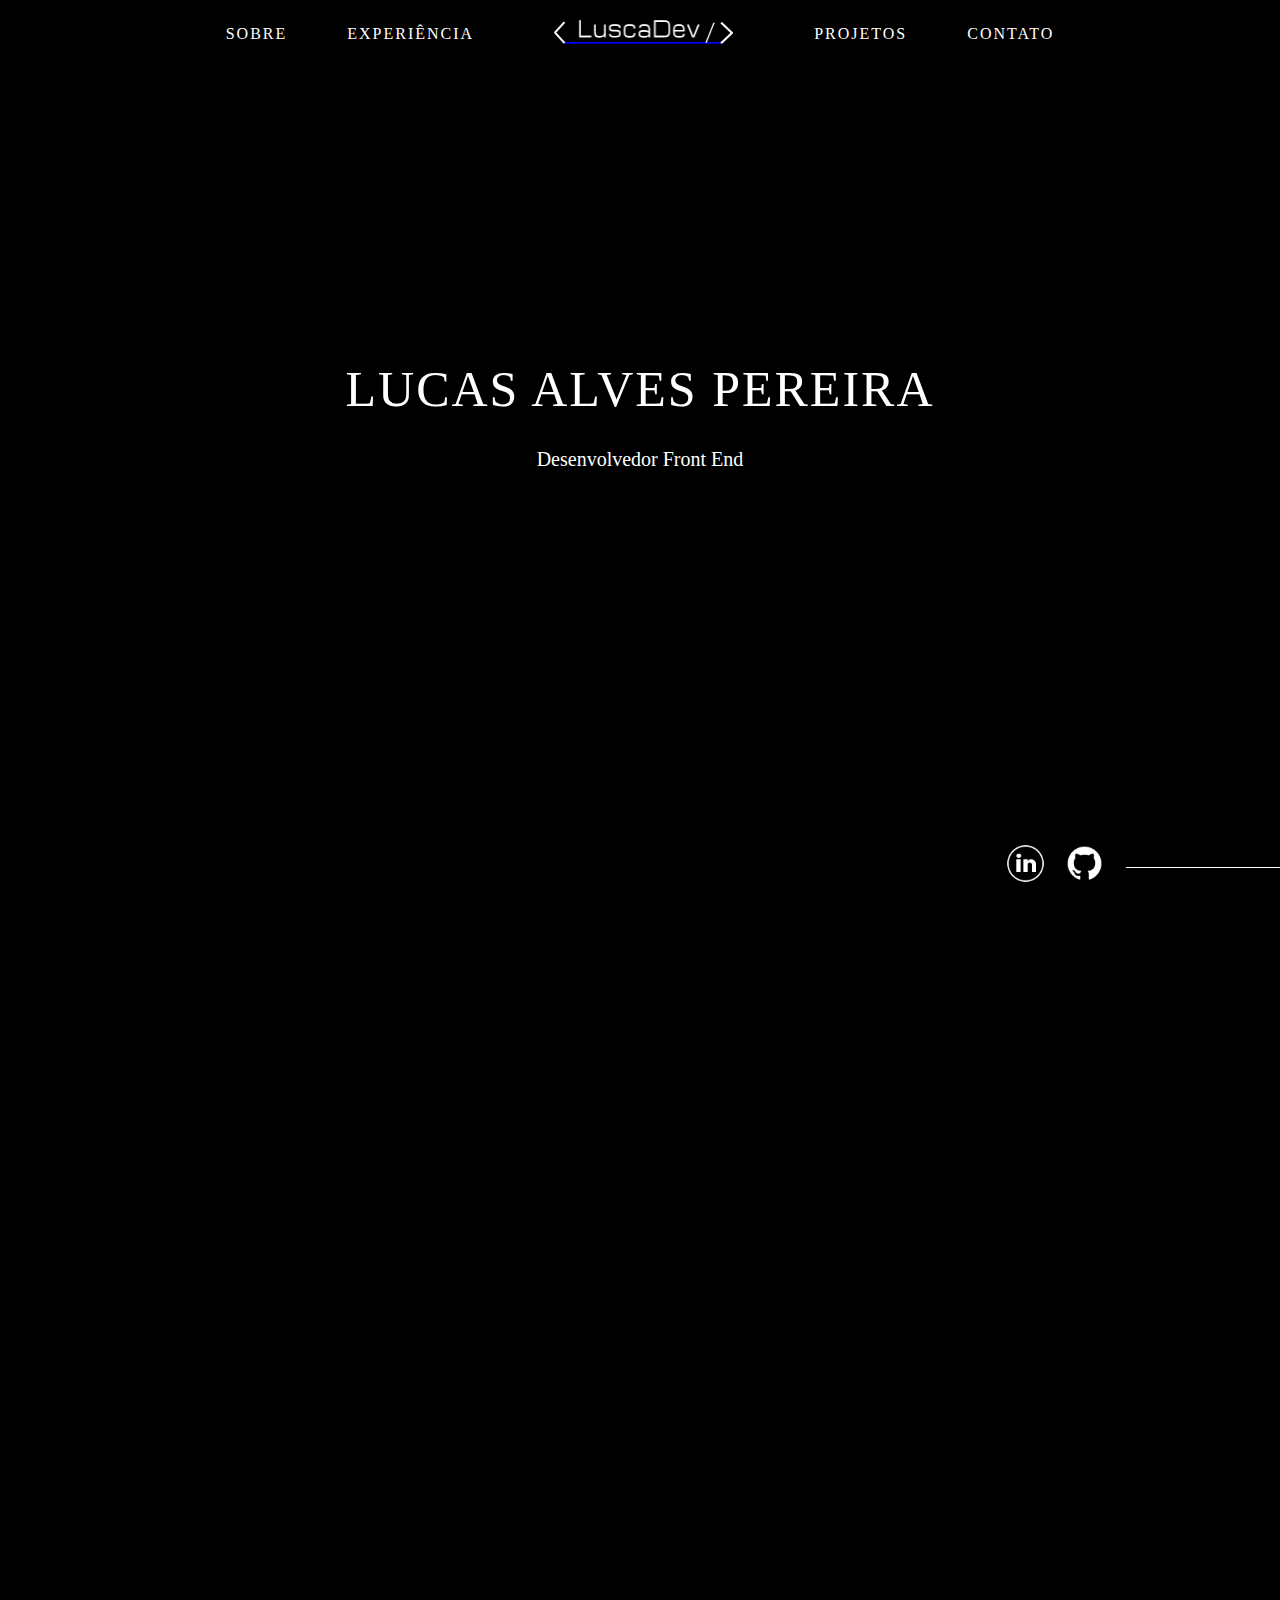
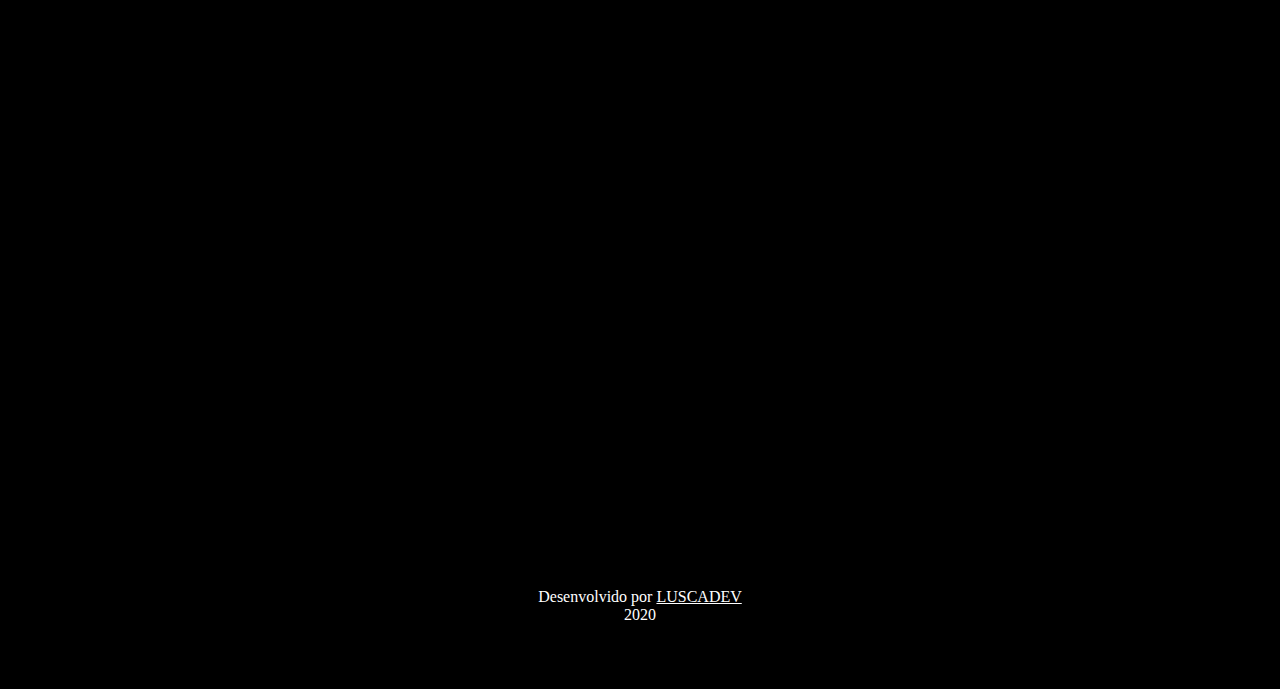
==== commit 9b8e2351: "adding slide effects" ====
--- a/index.html
+++ b/index.html
@@ -6,9 +6,7 @@
     <title>Luscadev</title>
     <link rel="stylesheet" type="text/css" href="assets/css/style.css">
     <link rel="stylesheet" type="text/css" href="assets/css/slick.css"/>
-    <link rel="stylesheet" type="text/css" href="assets/css/drawings.css"/>
-    <link rel="preconnect" href="https://fonts.gstatic.com">
-    <link href="https://fonts.googleapis.com/css2?family=Odibee+Sans&display=swap" rel="stylesheet">
+    <link href="https://unpkg.com/aos@2.3.1/dist/aos.css" rel="stylesheet">
 </head>
 <body>
     <!-- Inicio header -->
@@ -34,7 +32,7 @@
     </section>
 
     <!-- Inicio sobre-->
-    <section class="sobre">
+    <section class="sobre" data-aos="fade-right" data-aos-offset="300" data-aos-easing="ease-in-sine">
         <span id="sobre-scroll"></span>
         <img class="sobre-icon" src="assets/imgs/icon-sobre.png" alt="">
         <h3 class="sobre-title">Sobre</h3>
@@ -52,7 +50,7 @@
     </section>
 
     <!-- Inicio experiência-->
-    <section class="exp">
+    <section class="exp"  data-aos="fade-left" data-aos-offset="300" data-aos-easing="ease-in-sine">
         <span id="exp-scroll"></span>
         <img class="exp-icon" src="assets/imgs/icon-diploma.png" alt="">
         <h3 class="exp-title">Experiência</h3>
@@ -65,7 +63,7 @@
     </section>
 
     <!-- Inicio projetos-->
-    <section class="proj">
+    <section class="proj"  data-aos="fade-right" data-aos-offset="300" data-aos-easing="ease-in-sine">
         <span id="proj-scroll"></span>
         <img class="proj-icon" src="assets/imgs/icon-projetos.png" alt="">
         <h3 class="proj-title">Projetos</h3>
@@ -100,51 +98,48 @@
     </section>
 
     <!-- Inicio desenhos-->
-    <section class="drawings">
-        <span id="drawings-scroll"></span>
-        <div class="drawings-box">
-            <img class="drawings-box-icon" src="assets/imgs/icon-drawings.png" alt="">
-            <h3 class="drawings-box-title">Desenhos</h3>
-            <p class="drawings-box-text">Alguns desenhos feitos com SASS : )</p>
+    <section class="draw"  data-aos="fade-left" data-aos-offset="300" data-aos-easing="ease-in-sine">
+        <span id="draw-scroll"></span>
+        <div class="draw-box">
+            <img class="draw-box-icon" src="assets/imgs/icon-draw.png" alt="">
+            <h3 class="draw-box-title">Desenhos</h3>
+            <p class="draw-box-text">Alguns desenhos feitos com SASS : )</p>
         </div>
         
-        <ul class="drawingsBox-carousel">
-            <li class="drawingsBox-carousel-li">
+        <ul class="drawBox-carousel">
+            <li class="drawBox-carousel-li">
                 <div class="atom">
                     <div class="atom-circle one"></div>
                     <div class="atom-circle two"></div>
                     <div class="atom-circle three"></div>
                 </div>            
             </li>
-            <li class="drawingsBox-carousel-li"><img src="assets/imgs/drawingsMarco.png" alt=""></li>
-            <li class="drawingsBox-carousel-li"><img src="assets/imgs/drawingsRadar.png" alt=""></li>
-            <li class="drawingsBox-carousel-li"><img src="assets/imgs/drawingsKnife.png" alt=""></li>
+            <li class="drawBox-carousel-li"><img src="assets/imgs/drawMarco.png" alt=""></li>
+            <li class="drawBox-carousel-li"><img src="assets/imgs/drawRadar.png" alt=""></li>
+            <li class="drawBox-carousel-li"><img src="assets/imgs/drawKnife.png" alt=""></li>
         </ul>
-        <ul class="drawings-carousel">
-            <li class="drawings-carousel-slide">
-                <img class="drawings-carousel-slide-img" src="assets/imgs/drawingsAtomo.png" alt="">
-                <h4 class="drawings-carousel-slide-title">ATOMO</h4>
+        <ul class="draw-carousel">
+            <li class="draw-carousel-slide">
+                <img class="draw-carousel-slide-img" src="assets/imgs/drawAtomo.png" alt="">
+                <h4 class="draw-carousel-slide-title">ATOMO</h4>
             </li>
-            <li class="drawings-carousel-slide">
-                <img class="drawings-carousel-slide-img" src="assets/imgs/drawingsMarco.png" alt="">
-                <h4 class="drawings-carousel-slide-title">MARCO - Metal Slug</h4>
+            <li class="draw-carousel-slide">
+                <img class="draw-carousel-slide-img" src="assets/imgs/drawMarco.png" alt="">
+                <h4 class="draw-carousel-slide-title">MARCO - Metal Slug</h4>
             </li>
-            <li class="drawings-carousel-slide">
-                <img class="drawings-carousel-slide-img" src="assets/imgs/drawingsRadar.png" alt="">
-                <h4 class="drawings-carousel-slide-title">RADAR</h4>
+            <li class="draw-carousel-slide">
+                <img class="draw-carousel-slide-img" src="assets/imgs/drawRadar.png" alt="">
+                <h4 class="draw-carousel-slide-title">RADAR</h4>
             </li>
-            <li class="drawings-carousel-slide">
-                <img class="drawings-carousel-slide-img" src="assets/imgs/drawingsKnife.png" alt="">
-                <h4 class="drawings-carousel-slide-title">FACA</h4>
+            <li class="draw-carousel-slide">
+                <img class="draw-carousel-slide-img" src="assets/imgs/drawKnife.png" alt="">
+                <h4 class="draw-carousel-slide-title">FACA</h4>
             </li>
-            
-
         </ul>
-        
     </section>
 
     <!-- Inicio contato-->
-    <!-- <section class="ctto">
+    <section class="ctto"  data-aos="fade-right" data-aos-offset="300" data-aos-easing="ease-in-sine">
         <span id="ctto-scroll"></span>
         <img class="ctto-icon" src="assets/imgs/icon-email.png" alt="">
         <h3 class="ctto-title">Contato</h3>
@@ -157,17 +152,18 @@
             <textarea class="ctto-form-item-msg" name="msg" id="mensagem" placeholder="Mensagem" ></textarea>
             <input class="ctto-form-item-button" type="submit" value="Enviar">
         </form>
-    </section> -->
+    </section>
 
     <!-- Inicio footer -->
     <footer class="footer">
-        <h4 class="footer-dev">Develop with <img class="footer-dev-img" src="./assets/imgs/angry.svg">By: <a target="_blank"
-            href="https://github.com/Luscalvesz">LUSCALVES</a> © 2021.</h4>
-      </footer>
+        <p class="footer-text">Desenvolvido por <a class="footer-text-link" href="#">Luscadev</a></p>
+        <p class="footer-text">2020</p>
+    </footer>
 
 
     <script type="text/javascript" src="./assets/js/jquery-3.5.1.min.js"></script>
     <script type="text/javascript" src="./assets/js/slick.min.js"></script>
     <script type="text/javascript" src="./assets/js/functions.js"></script>
+    <script src="https://unpkg.com/aos@2.3.1/dist/aos.js"></script>
 </body>
 </html>--- a/assets/css/style.css
+++ b/assets/css/style.css
@@ -1,11 +1,12 @@
 * {
   padding: 0;
   margin: 0;
-  font-family: 'Odibee Sans', cursive;
+  font-family: lato;
 }
 
 body {
   background: #000;
+  overflow-x: hidden;
 }
 
 .header {
@@ -293,36 +294,26 @@
   display: -webkit-box;
   display: -ms-flexbox;
   display: flex;
-  -webkit-box-pack: center;
-      -ms-flex-pack: center;
-          justify-content: center;
-  margin-top: 10px;
-  -webkit-box-align: center;
-      -ms-flex-align: center;
-          align-items: center;
-  background: black;
-  width: 100%;
-  padding: 10px 0;
-}
-
-.footer-dev {
-  color: white;
-  display: -webkit-box;
-  display: -ms-flexbox;
-  display: flex;
-  -webkit-box-align: center;
-      -ms-flex-align: center;
-          align-items: center;
-  font-family: monospace;
-}
-
-.footer-dev-img {
-  width: 30px;
-  margin: 0 10px;
-}
-
-.footer-dev a {
-  margin: 0 5px;
+  -webkit-box-orient: vertical;
+  -webkit-box-direction: normal;
+      -ms-flex-direction: column;
+          flex-direction: column;
+  -webkit-box-pack: center;
+      -ms-flex-pack: center;
+          justify-content: center;
+  -webkit-box-align: center;
+      -ms-flex-align: center;
+          align-items: center;
+  padding: 65px 0;
+}
+
+.footer-text {
+  color: #fff;
+}
+
+.footer-text-link {
+  color: #fff;
+  text-transform: uppercase;
 }
 
 ::-webkit-scrollbar {
@@ -339,4 +330,370 @@
   transition: 1.5s;
   border-radius: 20px;
 }
+
+.draw {
+  margin-top: 75px;
+}
+
+.draw-box {
+  display: -webkit-box;
+  display: -ms-flexbox;
+  display: flex;
+  -webkit-box-orient: vertical;
+  -webkit-box-direction: normal;
+      -ms-flex-direction: column;
+          flex-direction: column;
+  -webkit-box-pack: center;
+      -ms-flex-pack: center;
+          justify-content: center;
+  -webkit-box-align: center;
+      -ms-flex-align: center;
+          align-items: center;
+}
+
+.draw-box-icon {
+  margin-bottom: 10px;
+  width: 50px;
+}
+
+.draw-box-title {
+  color: #fff;
+  font-size: 30px;
+  text-transform: uppercase;
+  font-weight: 500;
+  letter-spacing: 2px;
+  -webkit-transition: 0.5s;
+  transition: 0.5s;
+  cursor: default;
+}
+
+.draw-box-title:hover {
+  letter-spacing: 10px;
+}
+
+.draw-box-text {
+  color: #fff;
+  text-align: center;
+  line-height: 25px;
+  margin: 50px 0;
+}
+
+.draw .drawBox-carousel-li {
+  display: -webkit-box !important;
+  display: -ms-flexbox !important;
+  display: flex !important;
+  -webkit-box-pack: center;
+      -ms-flex-pack: center;
+          justify-content: center;
+  -webkit-box-align: center;
+      -ms-flex-align: center;
+          align-items: center;
+  height: auto;
+}
+
+.draw-carousel {
+  width: 50%;
+  margin: 0 auto;
+}
+
+.draw-carousel-slide-img {
+  height: 100px;
+  border-radius: 20px;
+}
+
+.draw .atom {
+  height: 45px;
+  width: 45px;
+  position: relative;
+  display: -webkit-box;
+  display: -ms-flexbox;
+  display: flex;
+  -webkit-box-pack: center;
+      -ms-flex-pack: center;
+          justify-content: center;
+  -webkit-box-align: center;
+      -ms-flex-align: center;
+          align-items: center;
+  background: white;
+  border-radius: 50%;
+  -webkit-animation: bounce 2.5s infinite, shine 5s infinite;
+          animation: bounce 2.5s infinite, shine 5s infinite;
+}
+
+.draw .atom-circle {
+  height: 200px;
+  width: 100px;
+  background: transparent;
+  border-radius: 50%;
+  border: 3px solid white;
+  position: relative;
+  display: -webkit-box;
+  display: -ms-flexbox;
+  display: flex;
+  -webkit-box-pack: center;
+      -ms-flex-pack: center;
+          justify-content: center;
+  -webkit-box-align: center;
+      -ms-flex-align: center;
+          align-items: center;
+  position: absolute;
+}
+
+.draw .atom .one {
+  -webkit-transform: rotate(0deg);
+          transform: rotate(0deg);
+}
+
+.draw .atom .one::after {
+  content: '';
+  height: 10px;
+  width: 10px;
+  background: white;
+  border-radius: 50%;
+  position: relative;
+  -webkit-animation: rotate 0.8s linear infinite;
+          animation: rotate 0.8s linear infinite;
+}
+
+.draw .atom .one::before {
+  content: '';
+  height: 10px;
+  width: 10px;
+  background: white;
+  border-radius: 50%;
+  position: relative;
+  -webkit-animation: rotate 0.7s linear infinite;
+          animation: rotate 0.7s linear infinite;
+}
+
+.draw .atom .two {
+  -webkit-transform: rotate(45deg);
+          transform: rotate(45deg);
+}
+
+.draw .atom .two::after {
+  content: '';
+  height: 10px;
+  width: 10px;
+  background: white;
+  border-radius: 50%;
+  position: relative;
+  -webkit-animation: rotate 0.7s linear infinite;
+          animation: rotate 0.7s linear infinite;
+}
+
+.draw .atom .three {
+  -webkit-transform: rotate(-45deg);
+          transform: rotate(-45deg);
+}
+
+.draw .atom .three::after {
+  content: '';
+  height: 10px;
+  width: 10px;
+  background: white;
+  border-radius: 50%;
+  position: relative;
+  -webkit-animation: rotate 0.8s linear infinite;
+          animation: rotate 0.8s linear infinite;
+}
+
+.draw .atom .three::before {
+  content: '';
+  height: 10px;
+  width: 10px;
+  background: white;
+  border-radius: 50%;
+  position: relative;
+  -webkit-animation: rotate 0.7s linear infinite;
+          animation: rotate 0.7s linear infinite;
+}
+
+@-webkit-keyframes bounce {
+  0% {
+    top: 50px;
+  }
+  50% {
+    top: 0;
+  }
+  100% {
+    top: 50px;
+  }
+}
+
+@keyframes bounce {
+  0% {
+    top: 50px;
+  }
+  50% {
+    top: 0;
+  }
+  100% {
+    top: 50px;
+  }
+}
+
+@-webkit-keyframes shine {
+  0% {
+    -webkit-box-shadow: 0px 0px 8px 0px white;
+            box-shadow: 0px 0px 8px 0px white;
+  }
+  50% {
+    -webkit-box-shadow: 0px 0px 20px 0px white;
+            box-shadow: 0px 0px 20px 0px white;
+  }
+  100% {
+    -webkit-box-shadow: 0px 0px 8px 0px white;
+            box-shadow: 0px 0px 8px 0px white;
+  }
+}
+
+@keyframes shine {
+  0% {
+    -webkit-box-shadow: 0px 0px 8px 0px white;
+            box-shadow: 0px 0px 8px 0px white;
+  }
+  50% {
+    -webkit-box-shadow: 0px 0px 20px 0px white;
+            box-shadow: 0px 0px 20px 0px white;
+  }
+  100% {
+    -webkit-box-shadow: 0px 0px 8px 0px white;
+            box-shadow: 0px 0px 8px 0px white;
+  }
+}
+
+@-webkit-keyframes rotate {
+  0% {
+    right: -10%;
+    top: 50%;
+  }
+  11% {
+    right: -33%;
+    top: 39%;
+  }
+  18% {
+    right: -43%;
+    top: 28%;
+  }
+  24% {
+    right: -50%;
+    top: 10%;
+  }
+  30% {
+    right: -50%;
+    top: -10%;
+  }
+  36% {
+    right: -44%;
+    top: -27%;
+  }
+  42% {
+    right: -32%;
+    top: -39%;
+  }
+  48% {
+    right: -15%;
+    top: -49%;
+  }
+  54% {
+    right: 15%;
+    top: -49%;
+  }
+  60% {
+    right: 33%;
+    top: -39%;
+  }
+  66% {
+    right: 44%;
+    top: -27%;
+  }
+  72% {
+    right: 50%;
+    top: -10%;
+  }
+  78% {
+    right: 50%;
+    top: 10%;
+  }
+  84% {
+    right: 43%;
+    top: 28%;
+  }
+  90% {
+    right: 32%;
+    top: 39%;
+  }
+  96% {
+    right: 10%;
+    top: 50%;
+  }
+}
+
+@keyframes rotate {
+  0% {
+    right: -10%;
+    top: 50%;
+  }
+  11% {
+    right: -33%;
+    top: 39%;
+  }
+  18% {
+    right: -43%;
+    top: 28%;
+  }
+  24% {
+    right: -50%;
+    top: 10%;
+  }
+  30% {
+    right: -50%;
+    top: -10%;
+  }
+  36% {
+    right: -44%;
+    top: -27%;
+  }
+  42% {
+    right: -32%;
+    top: -39%;
+  }
+  48% {
+    right: -15%;
+    top: -49%;
+  }
+  54% {
+    right: 15%;
+    top: -49%;
+  }
+  60% {
+    right: 33%;
+    top: -39%;
+  }
+  66% {
+    right: 44%;
+    top: -27%;
+  }
+  72% {
+    right: 50%;
+    top: -10%;
+  }
+  78% {
+    right: 50%;
+    top: 10%;
+  }
+  84% {
+    right: 43%;
+    top: 28%;
+  }
+  90% {
+    right: 32%;
+    top: 39%;
+  }
+  96% {
+    right: 10%;
+    top: 50%;
+  }
+}
 /*# sourceMappingURL=style.css.map */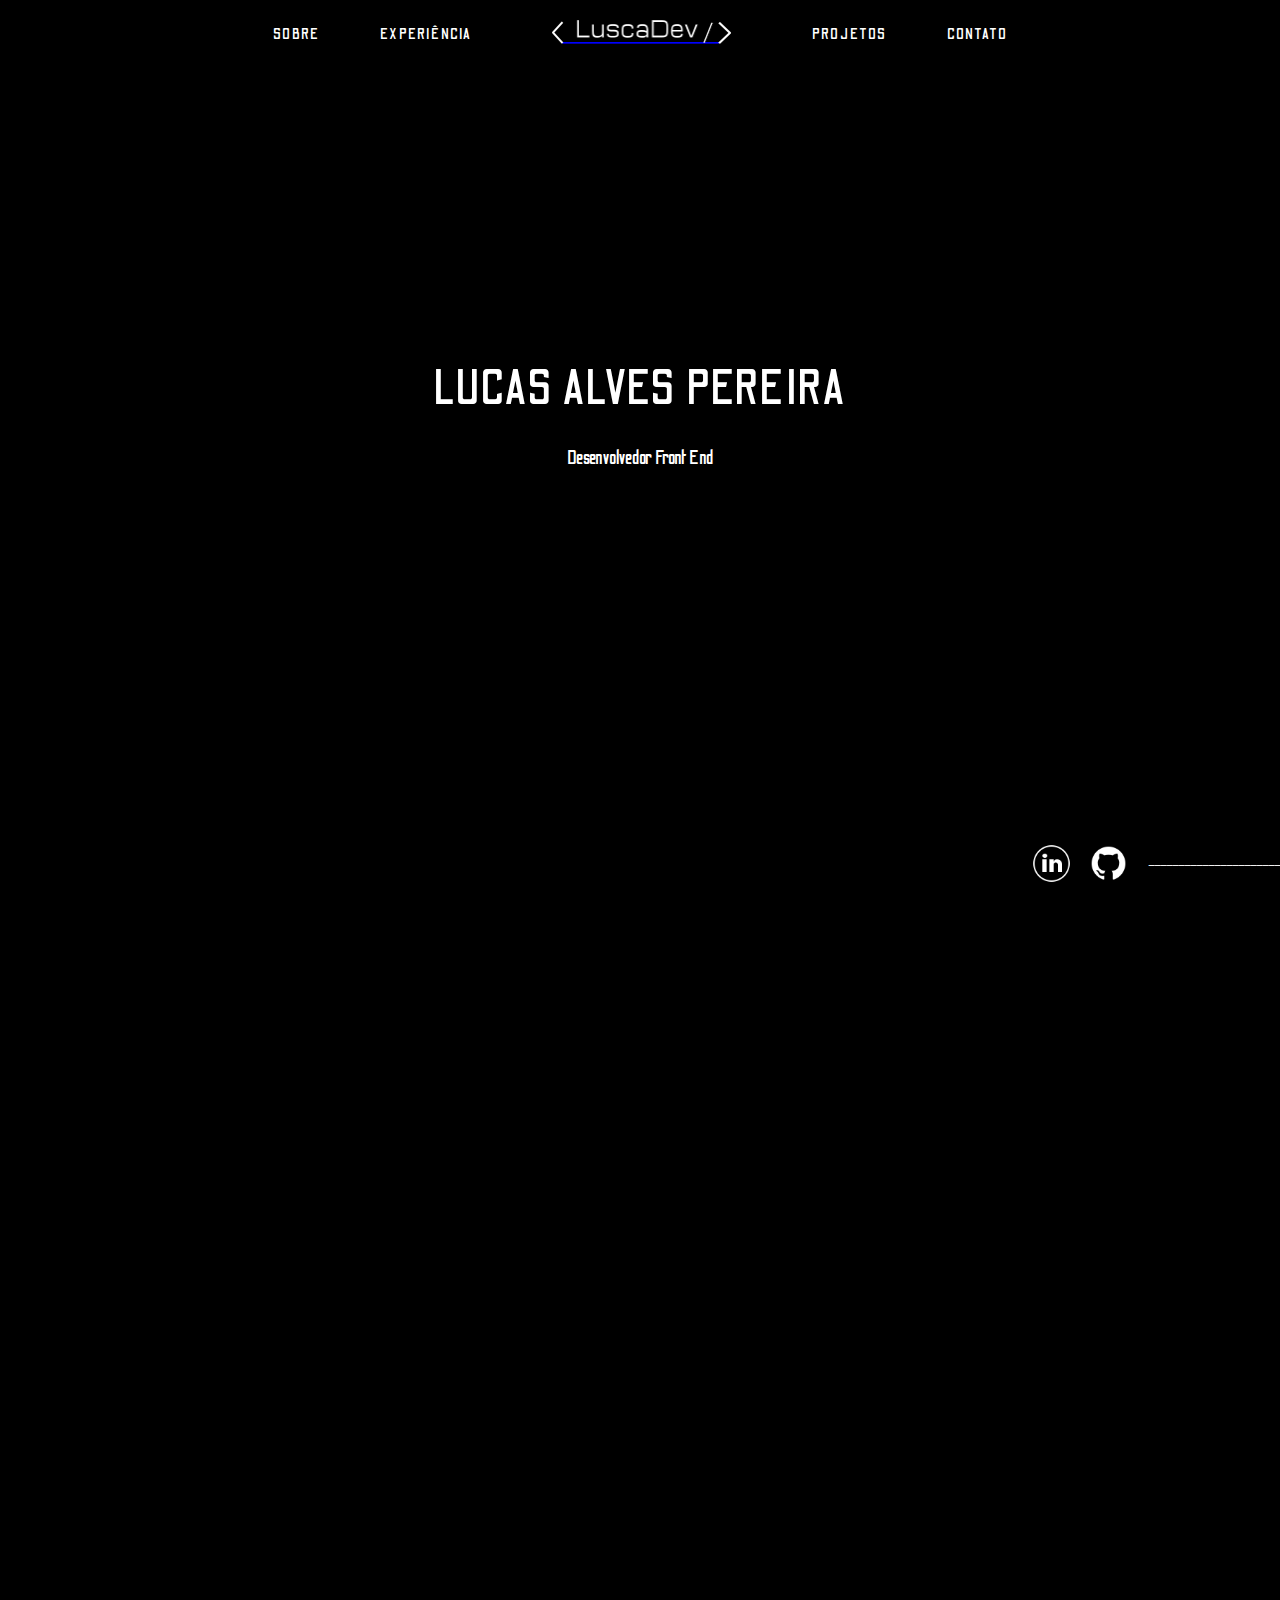
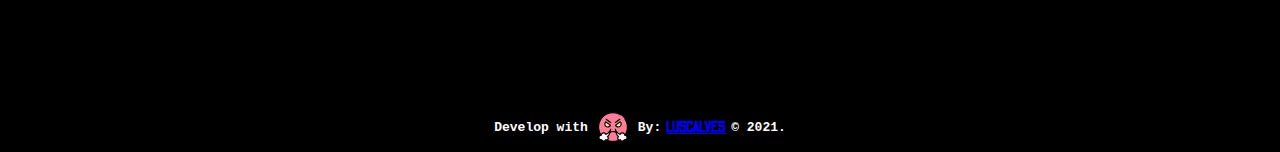
==== commit e2a2ea65: "fixing conflict" ====
--- a/index.html
+++ b/index.html
@@ -6,6 +6,9 @@
     <title>Luscadev</title>
     <link rel="stylesheet" type="text/css" href="assets/css/style.css">
     <link rel="stylesheet" type="text/css" href="assets/css/slick.css"/>
+    <link rel="stylesheet" type="text/css" href="assets/css/drawings.css"/>
+    <link rel="preconnect" href="https://fonts.gstatic.com">
+    <link href="https://fonts.googleapis.com/css2?family=Odibee+Sans&display=swap" rel="stylesheet">
     <link href="https://unpkg.com/aos@2.3.1/dist/aos.css" rel="stylesheet">
 </head>
 <body>
@@ -98,48 +101,48 @@
     </section>
 
     <!-- Inicio desenhos-->
-    <section class="draw"  data-aos="fade-left" data-aos-offset="300" data-aos-easing="ease-in-sine">
-        <span id="draw-scroll"></span>
-        <div class="draw-box">
-            <img class="draw-box-icon" src="assets/imgs/icon-draw.png" alt="">
-            <h3 class="draw-box-title">Desenhos</h3>
-            <p class="draw-box-text">Alguns desenhos feitos com SASS : )</p>
+    <section class="drawings" data-aos="fade-left" data-aos-offset="300" data-aos-easing="ease-in-sine">
+        <span id="drawings-scroll"></span>
+        <div class="drawings-box">
+            <img class="drawings-box-icon" src="assets/imgs/icon-drawings.png" alt="">
+            <h3 class="drawings-box-title">Desenhos</h3>
+            <p class="drawings-box-text">Alguns desenhos feitos com SASS : )</p>
         </div>
         
-        <ul class="drawBox-carousel">
-            <li class="drawBox-carousel-li">
+        <ul class="drawingsBox-carousel">
+            <li class="drawingsBox-carousel-li">
                 <div class="atom">
                     <div class="atom-circle one"></div>
                     <div class="atom-circle two"></div>
                     <div class="atom-circle three"></div>
                 </div>            
             </li>
-            <li class="drawBox-carousel-li"><img src="assets/imgs/drawMarco.png" alt=""></li>
-            <li class="drawBox-carousel-li"><img src="assets/imgs/drawRadar.png" alt=""></li>
-            <li class="drawBox-carousel-li"><img src="assets/imgs/drawKnife.png" alt=""></li>
+            <li class="drawingsBox-carousel-li"><img src="assets/imgs/drawingsMarco.png" alt=""></li>
+            <li class="drawingsBox-carousel-li"><img src="assets/imgs/drawingsRadar.png" alt=""></li>
+            <li class="drawingsBox-carousel-li"><img src="assets/imgs/drawingsKnife.png" alt=""></li>
         </ul>
-        <ul class="draw-carousel">
-            <li class="draw-carousel-slide">
-                <img class="draw-carousel-slide-img" src="assets/imgs/drawAtomo.png" alt="">
-                <h4 class="draw-carousel-slide-title">ATOMO</h4>
+        <ul class="drawings-carousel">
+            <li class="drawings-carousel-slide">
+                <img class="drawings-carousel-slide-img" src="assets/imgs/drawingsAtomo.png" alt="">
+                <h4 class="drawings-carousel-slide-title">ATOMO</h4>
             </li>
-            <li class="draw-carousel-slide">
-                <img class="draw-carousel-slide-img" src="assets/imgs/drawMarco.png" alt="">
-                <h4 class="draw-carousel-slide-title">MARCO - Metal Slug</h4>
+            <li class="drawings-carousel-slide">
+                <img class="drawings-carousel-slide-img" src="assets/imgs/drawingsMarco.png" alt="">
+                <h4 class="drawings-carousel-slide-title">MARCO - Metal Slug</h4>
             </li>
-            <li class="draw-carousel-slide">
-                <img class="draw-carousel-slide-img" src="assets/imgs/drawRadar.png" alt="">
-                <h4 class="draw-carousel-slide-title">RADAR</h4>
+            <li class="drawings-carousel-slide">
+                <img class="drawings-carousel-slide-img" src="assets/imgs/drawingsRadar.png" alt="">
+                <h4 class="drawings-carousel-slide-title">RADAR</h4>
             </li>
-            <li class="draw-carousel-slide">
-                <img class="draw-carousel-slide-img" src="assets/imgs/drawKnife.png" alt="">
-                <h4 class="draw-carousel-slide-title">FACA</h4>
+            <li class="drawings-carousel-slide">
+                <img class="drawings-carousel-slide-img" src="assets/imgs/drawingsKnife.png" alt="">
+                <h4 class="drawings-carousel-slide-title">FACA</h4>
             </li>
         </ul>
     </section>
 
     <!-- Inicio contato-->
-    <section class="ctto"  data-aos="fade-right" data-aos-offset="300" data-aos-easing="ease-in-sine">
+    <!-- <section class="ctto">
         <span id="ctto-scroll"></span>
         <img class="ctto-icon" src="assets/imgs/icon-email.png" alt="">
         <h3 class="ctto-title">Contato</h3>
@@ -152,13 +155,13 @@
             <textarea class="ctto-form-item-msg" name="msg" id="mensagem" placeholder="Mensagem" ></textarea>
             <input class="ctto-form-item-button" type="submit" value="Enviar">
         </form>
-    </section>
+    </section> -->
 
     <!-- Inicio footer -->
     <footer class="footer">
-        <p class="footer-text">Desenvolvido por <a class="footer-text-link" href="#">Luscadev</a></p>
-        <p class="footer-text">2020</p>
-    </footer>
+        <h4 class="footer-dev">Develop with <img class="footer-dev-img" src="./assets/imgs/angry.svg">By: <a target="_blank"
+            href="https://github.com/Luscalvesz">LUSCALVES</a> © 2021.</h4>
+      </footer>
 
 
     <script type="text/javascript" src="./assets/js/jquery-3.5.1.min.js"></script>
--- a/assets/css/style.css
+++ b/assets/css/style.css
@@ -1,7 +1,7 @@
 * {
   padding: 0;
   margin: 0;
-  font-family: lato;
+  font-family: 'Odibee Sans', cursive;
 }
 
 body {
@@ -294,26 +294,36 @@
   display: -webkit-box;
   display: -ms-flexbox;
   display: flex;
-  -webkit-box-orient: vertical;
-  -webkit-box-direction: normal;
-      -ms-flex-direction: column;
-          flex-direction: column;
   -webkit-box-pack: center;
       -ms-flex-pack: center;
           justify-content: center;
-  -webkit-box-align: center;
-      -ms-flex-align: center;
-          align-items: center;
-  padding: 65px 0;
-}
-
-.footer-text {
-  color: #fff;
-}
-
-.footer-text-link {
-  color: #fff;
-  text-transform: uppercase;
+  margin-top: 10px;
+  -webkit-box-align: center;
+      -ms-flex-align: center;
+          align-items: center;
+  background: black;
+  width: 100%;
+  padding: 10px 0;
+}
+
+.footer-dev {
+  color: white;
+  display: -webkit-box;
+  display: -ms-flexbox;
+  display: flex;
+  -webkit-box-align: center;
+      -ms-flex-align: center;
+          align-items: center;
+  font-family: monospace;
+}
+
+.footer-dev-img {
+  width: 30px;
+  margin: 0 10px;
+}
+
+.footer-dev a {
+  margin: 0 5px;
 }
 
 ::-webkit-scrollbar {
@@ -330,370 +340,4 @@
   transition: 1.5s;
   border-radius: 20px;
 }
-
-.draw {
-  margin-top: 75px;
-}
-
-.draw-box {
-  display: -webkit-box;
-  display: -ms-flexbox;
-  display: flex;
-  -webkit-box-orient: vertical;
-  -webkit-box-direction: normal;
-      -ms-flex-direction: column;
-          flex-direction: column;
-  -webkit-box-pack: center;
-      -ms-flex-pack: center;
-          justify-content: center;
-  -webkit-box-align: center;
-      -ms-flex-align: center;
-          align-items: center;
-}
-
-.draw-box-icon {
-  margin-bottom: 10px;
-  width: 50px;
-}
-
-.draw-box-title {
-  color: #fff;
-  font-size: 30px;
-  text-transform: uppercase;
-  font-weight: 500;
-  letter-spacing: 2px;
-  -webkit-transition: 0.5s;
-  transition: 0.5s;
-  cursor: default;
-}
-
-.draw-box-title:hover {
-  letter-spacing: 10px;
-}
-
-.draw-box-text {
-  color: #fff;
-  text-align: center;
-  line-height: 25px;
-  margin: 50px 0;
-}
-
-.draw .drawBox-carousel-li {
-  display: -webkit-box !important;
-  display: -ms-flexbox !important;
-  display: flex !important;
-  -webkit-box-pack: center;
-      -ms-flex-pack: center;
-          justify-content: center;
-  -webkit-box-align: center;
-      -ms-flex-align: center;
-          align-items: center;
-  height: auto;
-}
-
-.draw-carousel {
-  width: 50%;
-  margin: 0 auto;
-}
-
-.draw-carousel-slide-img {
-  height: 100px;
-  border-radius: 20px;
-}
-
-.draw .atom {
-  height: 45px;
-  width: 45px;
-  position: relative;
-  display: -webkit-box;
-  display: -ms-flexbox;
-  display: flex;
-  -webkit-box-pack: center;
-      -ms-flex-pack: center;
-          justify-content: center;
-  -webkit-box-align: center;
-      -ms-flex-align: center;
-          align-items: center;
-  background: white;
-  border-radius: 50%;
-  -webkit-animation: bounce 2.5s infinite, shine 5s infinite;
-          animation: bounce 2.5s infinite, shine 5s infinite;
-}
-
-.draw .atom-circle {
-  height: 200px;
-  width: 100px;
-  background: transparent;
-  border-radius: 50%;
-  border: 3px solid white;
-  position: relative;
-  display: -webkit-box;
-  display: -ms-flexbox;
-  display: flex;
-  -webkit-box-pack: center;
-      -ms-flex-pack: center;
-          justify-content: center;
-  -webkit-box-align: center;
-      -ms-flex-align: center;
-          align-items: center;
-  position: absolute;
-}
-
-.draw .atom .one {
-  -webkit-transform: rotate(0deg);
-          transform: rotate(0deg);
-}
-
-.draw .atom .one::after {
-  content: '';
-  height: 10px;
-  width: 10px;
-  background: white;
-  border-radius: 50%;
-  position: relative;
-  -webkit-animation: rotate 0.8s linear infinite;
-          animation: rotate 0.8s linear infinite;
-}
-
-.draw .atom .one::before {
-  content: '';
-  height: 10px;
-  width: 10px;
-  background: white;
-  border-radius: 50%;
-  position: relative;
-  -webkit-animation: rotate 0.7s linear infinite;
-          animation: rotate 0.7s linear infinite;
-}
-
-.draw .atom .two {
-  -webkit-transform: rotate(45deg);
-          transform: rotate(45deg);
-}
-
-.draw .atom .two::after {
-  content: '';
-  height: 10px;
-  width: 10px;
-  background: white;
-  border-radius: 50%;
-  position: relative;
-  -webkit-animation: rotate 0.7s linear infinite;
-          animation: rotate 0.7s linear infinite;
-}
-
-.draw .atom .three {
-  -webkit-transform: rotate(-45deg);
-          transform: rotate(-45deg);
-}
-
-.draw .atom .three::after {
-  content: '';
-  height: 10px;
-  width: 10px;
-  background: white;
-  border-radius: 50%;
-  position: relative;
-  -webkit-animation: rotate 0.8s linear infinite;
-          animation: rotate 0.8s linear infinite;
-}
-
-.draw .atom .three::before {
-  content: '';
-  height: 10px;
-  width: 10px;
-  background: white;
-  border-radius: 50%;
-  position: relative;
-  -webkit-animation: rotate 0.7s linear infinite;
-          animation: rotate 0.7s linear infinite;
-}
-
-@-webkit-keyframes bounce {
-  0% {
-    top: 50px;
-  }
-  50% {
-    top: 0;
-  }
-  100% {
-    top: 50px;
-  }
-}
-
-@keyframes bounce {
-  0% {
-    top: 50px;
-  }
-  50% {
-    top: 0;
-  }
-  100% {
-    top: 50px;
-  }
-}
-
-@-webkit-keyframes shine {
-  0% {
-    -webkit-box-shadow: 0px 0px 8px 0px white;
-            box-shadow: 0px 0px 8px 0px white;
-  }
-  50% {
-    -webkit-box-shadow: 0px 0px 20px 0px white;
-            box-shadow: 0px 0px 20px 0px white;
-  }
-  100% {
-    -webkit-box-shadow: 0px 0px 8px 0px white;
-            box-shadow: 0px 0px 8px 0px white;
-  }
-}
-
-@keyframes shine {
-  0% {
-    -webkit-box-shadow: 0px 0px 8px 0px white;
-            box-shadow: 0px 0px 8px 0px white;
-  }
-  50% {
-    -webkit-box-shadow: 0px 0px 20px 0px white;
-            box-shadow: 0px 0px 20px 0px white;
-  }
-  100% {
-    -webkit-box-shadow: 0px 0px 8px 0px white;
-            box-shadow: 0px 0px 8px 0px white;
-  }
-}
-
-@-webkit-keyframes rotate {
-  0% {
-    right: -10%;
-    top: 50%;
-  }
-  11% {
-    right: -33%;
-    top: 39%;
-  }
-  18% {
-    right: -43%;
-    top: 28%;
-  }
-  24% {
-    right: -50%;
-    top: 10%;
-  }
-  30% {
-    right: -50%;
-    top: -10%;
-  }
-  36% {
-    right: -44%;
-    top: -27%;
-  }
-  42% {
-    right: -32%;
-    top: -39%;
-  }
-  48% {
-    right: -15%;
-    top: -49%;
-  }
-  54% {
-    right: 15%;
-    top: -49%;
-  }
-  60% {
-    right: 33%;
-    top: -39%;
-  }
-  66% {
-    right: 44%;
-    top: -27%;
-  }
-  72% {
-    right: 50%;
-    top: -10%;
-  }
-  78% {
-    right: 50%;
-    top: 10%;
-  }
-  84% {
-    right: 43%;
-    top: 28%;
-  }
-  90% {
-    right: 32%;
-    top: 39%;
-  }
-  96% {
-    right: 10%;
-    top: 50%;
-  }
-}
-
-@keyframes rotate {
-  0% {
-    right: -10%;
-    top: 50%;
-  }
-  11% {
-    right: -33%;
-    top: 39%;
-  }
-  18% {
-    right: -43%;
-    top: 28%;
-  }
-  24% {
-    right: -50%;
-    top: 10%;
-  }
-  30% {
-    right: -50%;
-    top: -10%;
-  }
-  36% {
-    right: -44%;
-    top: -27%;
-  }
-  42% {
-    right: -32%;
-    top: -39%;
-  }
-  48% {
-    right: -15%;
-    top: -49%;
-  }
-  54% {
-    right: 15%;
-    top: -49%;
-  }
-  60% {
-    right: 33%;
-    top: -39%;
-  }
-  66% {
-    right: 44%;
-    top: -27%;
-  }
-  72% {
-    right: 50%;
-    top: -10%;
-  }
-  78% {
-    right: 50%;
-    top: 10%;
-  }
-  84% {
-    right: 43%;
-    top: 28%;
-  }
-  90% {
-    right: 32%;
-    top: 39%;
-  }
-  96% {
-    right: 10%;
-    top: 50%;
-  }
-}
 /*# sourceMappingURL=style.css.map */--- a/assets/css/drawings.css
+++ b/assets/css/drawings.css
@@ -0,0 +1,410 @@
+.drawings {
+  margin: 75px 0;
+}
+
+.drawings-box {
+  display: -webkit-box;
+  display: -ms-flexbox;
+  display: flex;
+  -webkit-box-orient: vertical;
+  -webkit-box-direction: normal;
+      -ms-flex-direction: column;
+          flex-direction: column;
+  -webkit-box-pack: center;
+      -ms-flex-pack: center;
+          justify-content: center;
+  -webkit-box-align: center;
+      -ms-flex-align: center;
+          align-items: center;
+}
+
+.drawings-box-icon {
+  margin-bottom: 10px;
+  width: 50px;
+}
+
+.drawings-box-title {
+  color: #fff;
+  font-size: 30px;
+  text-transform: uppercase;
+  font-weight: 500;
+  letter-spacing: 2px;
+  -webkit-transition: 0.5s;
+  transition: 0.5s;
+  cursor: default;
+}
+
+.drawings-box-title:hover {
+  letter-spacing: 10px;
+}
+
+.drawings-box-text {
+  color: #fff;
+  text-align: center;
+  line-height: 25px;
+  margin: 50px 0;
+}
+
+.drawings .drawingsBox-carousel-li {
+  display: -webkit-box !important;
+  display: -ms-flexbox !important;
+  display: flex !important;
+  -webkit-box-pack: center;
+      -ms-flex-pack: center;
+          justify-content: center;
+  -webkit-box-align: center;
+      -ms-flex-align: center;
+          align-items: center;
+  height: auto;
+}
+
+.drawings .drawingsBox-carousel-li-slide-img {
+  border-radius: 20px;
+}
+
+.drawings-carousel {
+  width: 50%;
+  margin: 0 auto;
+}
+
+.drawings-carousel-slide-img {
+  height: 100px;
+  border-radius: 20px;
+}
+
+.drawings-carousel .slick-prev {
+  font-size: 0;
+  background: url(../imgs/icon-setaE.png) no-repeat;
+  background-position: center;
+  height: 65px;
+  width: 185px;
+  border: none;
+  cursor: pointer;
+  -webkit-transition: 0.5s;
+  transition: 0.5s;
+  position: relative;
+  right: 10px;
+  outline: none;
+}
+
+.drawings-carousel .slick-prev:hover {
+  -webkit-transform: scale(1.2);
+          transform: scale(1.2);
+}
+
+.drawings-carousel .slick-next {
+  font-size: 0;
+  background: url(../imgs/icon-setaD.png) no-repeat;
+  background-position: center;
+  height: 65px;
+  width: 185px;
+  border: none;
+  cursor: pointer;
+  -webkit-transition: 0.5s;
+  transition: 0.5s;
+  position: relative;
+  left: 10px;
+  outline: none;
+}
+
+.drawings-carousel .slick-next:hover {
+  -webkit-transform: scale(1.2);
+          transform: scale(1.2);
+}
+
+.drawings .atom {
+  height: 45px;
+  width: 45px;
+  position: relative;
+  display: -webkit-box;
+  display: -ms-flexbox;
+  display: flex;
+  -webkit-box-pack: center;
+      -ms-flex-pack: center;
+          justify-content: center;
+  -webkit-box-align: center;
+      -ms-flex-align: center;
+          align-items: center;
+  background: white;
+  border-radius: 50%;
+  -webkit-animation: bounce 2.5s infinite, shine 5s infinite;
+          animation: bounce 2.5s infinite, shine 5s infinite;
+}
+
+.drawings .atom-circle {
+  height: 200px;
+  width: 100px;
+  background: transparent;
+  border-radius: 50%;
+  border: 3px solid white;
+  position: relative;
+  display: -webkit-box;
+  display: -ms-flexbox;
+  display: flex;
+  -webkit-box-pack: center;
+      -ms-flex-pack: center;
+          justify-content: center;
+  -webkit-box-align: center;
+      -ms-flex-align: center;
+          align-items: center;
+  position: absolute;
+}
+
+.drawings .atom .one {
+  -webkit-transform: rotate(0deg);
+          transform: rotate(0deg);
+}
+
+.drawings .atom .one::after {
+  content: '';
+  height: 10px;
+  width: 10px;
+  background: white;
+  border-radius: 50%;
+  position: relative;
+  -webkit-animation: rotate 0.8s linear infinite;
+          animation: rotate 0.8s linear infinite;
+}
+
+.drawings .atom .one::before {
+  content: '';
+  height: 10px;
+  width: 10px;
+  background: white;
+  border-radius: 50%;
+  position: relative;
+  -webkit-animation: rotate 0.7s linear infinite;
+          animation: rotate 0.7s linear infinite;
+}
+
+.drawings .atom .two {
+  -webkit-transform: rotate(45deg);
+          transform: rotate(45deg);
+}
+
+.drawings .atom .two::after {
+  content: '';
+  height: 10px;
+  width: 10px;
+  background: white;
+  border-radius: 50%;
+  position: relative;
+  -webkit-animation: rotate 0.7s linear infinite;
+          animation: rotate 0.7s linear infinite;
+}
+
+.drawings .atom .three {
+  -webkit-transform: rotate(-45deg);
+          transform: rotate(-45deg);
+}
+
+.drawings .atom .three::after {
+  content: '';
+  height: 10px;
+  width: 10px;
+  background: white;
+  border-radius: 50%;
+  position: relative;
+  -webkit-animation: rotate 0.8s linear infinite;
+          animation: rotate 0.8s linear infinite;
+}
+
+.drawings .atom .three::before {
+  content: '';
+  height: 10px;
+  width: 10px;
+  background: white;
+  border-radius: 50%;
+  position: relative;
+  -webkit-animation: rotate 0.7s linear infinite;
+          animation: rotate 0.7s linear infinite;
+}
+
+@-webkit-keyframes bounce {
+  0% {
+    top: 50px;
+  }
+  50% {
+    top: 0;
+  }
+  100% {
+    top: 50px;
+  }
+}
+
+@keyframes bounce {
+  0% {
+    top: 50px;
+  }
+  50% {
+    top: 0;
+  }
+  100% {
+    top: 50px;
+  }
+}
+
+@-webkit-keyframes shine {
+  0% {
+    -webkit-box-shadow: 0px 0px 8px 0px white;
+            box-shadow: 0px 0px 8px 0px white;
+  }
+  50% {
+    -webkit-box-shadow: 0px 0px 20px 0px white;
+            box-shadow: 0px 0px 20px 0px white;
+  }
+  100% {
+    -webkit-box-shadow: 0px 0px 8px 0px white;
+            box-shadow: 0px 0px 8px 0px white;
+  }
+}
+
+@keyframes shine {
+  0% {
+    -webkit-box-shadow: 0px 0px 8px 0px white;
+            box-shadow: 0px 0px 8px 0px white;
+  }
+  50% {
+    -webkit-box-shadow: 0px 0px 20px 0px white;
+            box-shadow: 0px 0px 20px 0px white;
+  }
+  100% {
+    -webkit-box-shadow: 0px 0px 8px 0px white;
+            box-shadow: 0px 0px 8px 0px white;
+  }
+}
+
+@-webkit-keyframes rotate {
+  0% {
+    right: -10%;
+    top: 50%;
+  }
+  11% {
+    right: -33%;
+    top: 39%;
+  }
+  18% {
+    right: -43%;
+    top: 28%;
+  }
+  24% {
+    right: -50%;
+    top: 10%;
+  }
+  30% {
+    right: -50%;
+    top: -10%;
+  }
+  36% {
+    right: -44%;
+    top: -27%;
+  }
+  42% {
+    right: -32%;
+    top: -39%;
+  }
+  48% {
+    right: -15%;
+    top: -49%;
+  }
+  54% {
+    right: 15%;
+    top: -49%;
+  }
+  60% {
+    right: 33%;
+    top: -39%;
+  }
+  66% {
+    right: 44%;
+    top: -27%;
+  }
+  72% {
+    right: 50%;
+    top: -10%;
+  }
+  78% {
+    right: 50%;
+    top: 10%;
+  }
+  84% {
+    right: 43%;
+    top: 28%;
+  }
+  90% {
+    right: 32%;
+    top: 39%;
+  }
+  96% {
+    right: 10%;
+    top: 50%;
+  }
+}
+
+@keyframes rotate {
+  0% {
+    right: -10%;
+    top: 50%;
+  }
+  11% {
+    right: -33%;
+    top: 39%;
+  }
+  18% {
+    right: -43%;
+    top: 28%;
+  }
+  24% {
+    right: -50%;
+    top: 10%;
+  }
+  30% {
+    right: -50%;
+    top: -10%;
+  }
+  36% {
+    right: -44%;
+    top: -27%;
+  }
+  42% {
+    right: -32%;
+    top: -39%;
+  }
+  48% {
+    right: -15%;
+    top: -49%;
+  }
+  54% {
+    right: 15%;
+    top: -49%;
+  }
+  60% {
+    right: 33%;
+    top: -39%;
+  }
+  66% {
+    right: 44%;
+    top: -27%;
+  }
+  72% {
+    right: 50%;
+    top: -10%;
+  }
+  78% {
+    right: 50%;
+    top: 10%;
+  }
+  84% {
+    right: 43%;
+    top: 28%;
+  }
+  90% {
+    right: 32%;
+    top: 39%;
+  }
+  96% {
+    right: 10%;
+    top: 50%;
+  }
+}
+/*# sourceMappingURL=drawings.css.map */